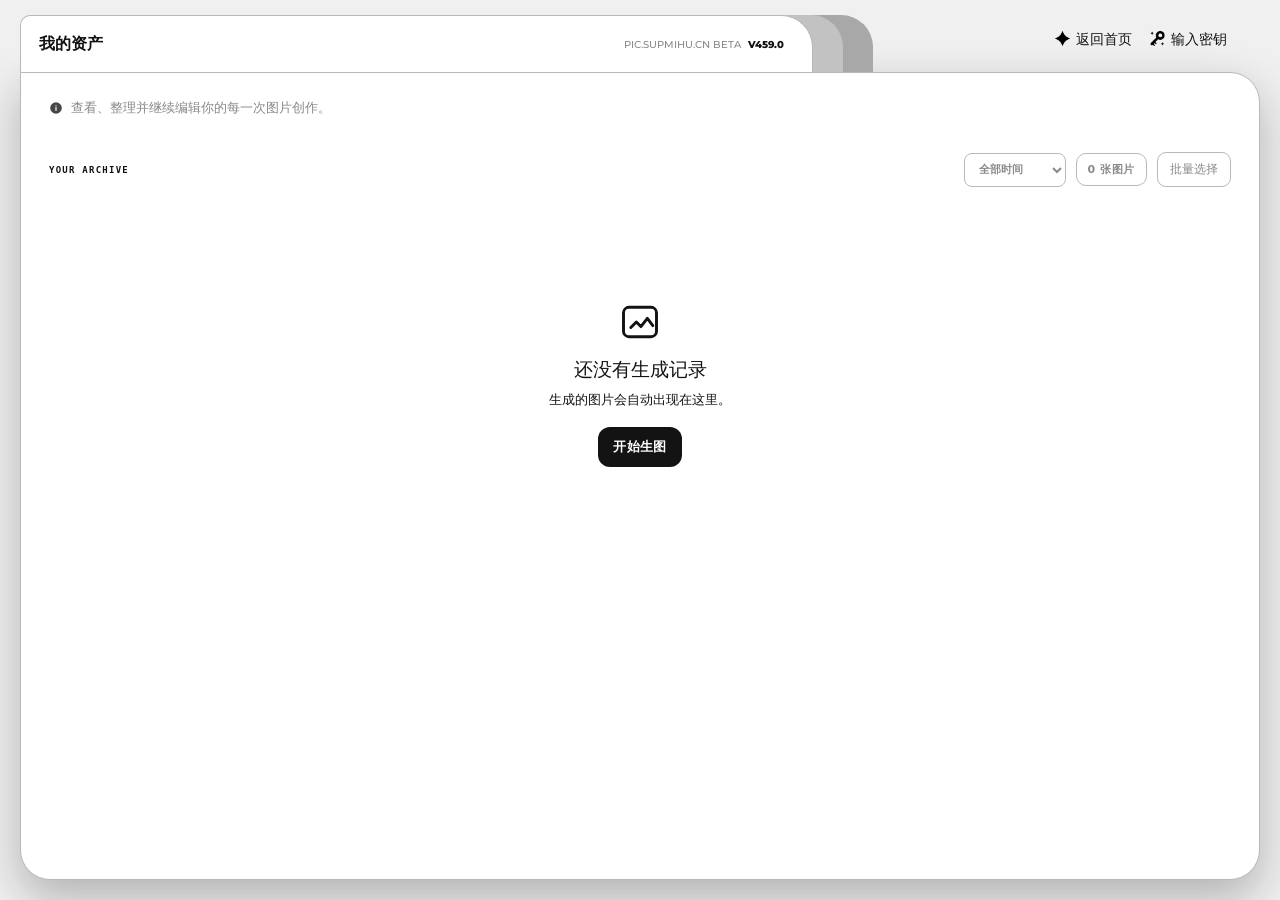
==== assets.html @ 94636f80 "Show estimated Seedream 5.5 credits in composer and editor" ====
<!doctype html>
<html lang="zh-CN">
<head>
<meta charset="utf-8">
<meta name="viewport" content="width=device-width,initial-scale=1,minimum-scale=1,maximum-scale=1,user-scalable=no">
<meta name="color-scheme" content="light">
<meta http-equiv="Cache-Control" content="no-cache, no-store, must-revalidate">
<meta http-equiv="Pragma" content="no-cache">
<meta http-equiv="Expires" content="0">
<title>历史 · MIHU DESIGN LAB</title>
<link rel="icon" type="image/x-icon" href="favicon.ico">
<link rel="stylesheet" href="css/base.css?v=20260923-428">
<link rel="stylesheet" href="css/pages.css?v=20260923-428">
<link rel="stylesheet" href="css/modern-ui.css?v=458">
<link rel="stylesheet" href="css/inner-prototype.css?v=20260914-004">
<link rel="stylesheet" href="css/typography.css?v=450">
</head>
<body class="assets-page">

<header class="inner-prototype-header"><div class="inner-prototype-tab"><b>我的资产</b><span>PIC.SUPMIHU.CN BETA <strong id="appVersion">V459.0</strong></span></div><nav><a href="index.html"><img src="icon/home-gemini-solid.png" alt="">返回首页</a><a href="settings.html"><img src="icon/key-solid.png" alt="">输入密钥</a></nav></header>

<nav class="app-rail" aria-label="主要功能" data-app-rail data-current="assets"></nav>

<main class="assets-shell">
  <header class="assets-header page-note">
    <img src="icon/info.svg" alt="" aria-hidden="true">
    <p>查看、整理并继续编辑你的每一次图片创作。</p>
  </header>
  <div class="assets-ledger">
  <div class="assets-ledger-head"><span>YOUR ARCHIVE</span><div class="assets-ledger-meta"><label class="assets-date-filter" for="assetsDateFilter"><select id="assetsDateFilter" aria-label="按月份筛选历史图片"><option value="all">全部时间</option></select></label><div class="assets-count" id="assetsCount">0 张图片</div><button type="button" class="asset-batch-toggle" id="assetBatchToggle" aria-pressed="false">批量选择</button></div></div>
  <div class="asset-batch-toolbar">
    <div id="assetBatchControls" hidden>
      <button type="button" id="assetBatchAll">全选当前筛选</button>
      <span id="assetBatchCount" aria-live="polite">已选 0 张</span>
      <button type="button" id="assetBatchDelete" disabled>删除所选</button>
    </div>
  </div>
  <section class="assets-generation" id="assetsGeneration" aria-live="polite" hidden>
    <header class="assets-generation-list-head">
      <span>TASK LIST</span>
      <h2>任务列表</h2>
    </header>
    <div class="assets-generation-task-row">
      <div class="assets-generation-visual" id="assetsGenerationVisual" hidden>
        <img id="assetsGenerationReference" alt="生成任务参考图">
      </div>
      <div class="assets-generation-content">
        <div class="assets-generation-head">
          <span class="assets-generation-model" id="assetsGenerationModel">GPT</span>
          <time id="assetsGenerationElapsed">00:00</time>
        </div>
        <p id="assetsGenerationPrompt">正在准备生成任务</p>
        <div class="assets-generation-status">
          <span id="assetsGenerationStatus">正在提交</span>
          <strong id="assetsGenerationPercent">0%</strong>
        </div>
        <div class="assets-generation-track" aria-hidden="true">
          <div id="assetsGenerationBar"></div>
        </div>
        <div class="assets-generation-error" id="assetsGenerationError" hidden></div>
      </div>
    </div>
  </section>
  <section class="asset-task-center" id="assetsTaskCenter" aria-labelledby="assetsTaskTitle" hidden>
    <div class="asset-task-center-head"><div><span>QUEUE</span><h2 id="assetsTaskTitle">等待中的任务</h2></div><b id="assetsTaskCount">0</b></div>
    <div class="asset-task-list" id="assetsTaskList" aria-live="polite"></div>
  </section>  <div class="assets-loading" id="assetsLoading">
    <span></span>
    <b>正在加载历史</b>
  </div>
  <div class="assets-empty" id="assetsEmpty" hidden>
    <svg viewBox="0 0 24 24" fill="none" stroke="currentColor" stroke-width="1.6"><rect x="3" y="4" width="18" height="16" rx="3"/><path d="m7 15 3-3 2.5 2.5L16 10l3 4"/></svg>
    <b>还没有生成记录</b>
    <span>生成的图片会自动出现在这里。</span>
    <a href="index.html">开始生图</a>
  </div>
  <div class="assets-groups" id="assetsGrid" aria-live="polite"></div>
  </div>
</main>

<div class="local-edit-layer" id="localEditLayer" hidden>
  <section class="local-edit-dialog" role="dialog" aria-modal="true" aria-labelledby="localEditTitle">
    <header class="local-edit-head">
      <div><span>IMAGE EDIT</span><h2 id="localEditTitle">图片编辑</h2></div>
      <button type="button" class="local-edit-close" id="localEditClose" aria-label="关闭图片编辑">×</button>
    </header>
    <div class="local-edit-layout">
      <div class="local-edit-workspace">
        <div class="local-edit-stage" id="localEditStage">
          <img id="localEditImage" alt="待编辑的原图">
          <button type="button" class="local-edit-version-switch is-previous" id="localEditPreviousVersion" aria-label="查看上一版本" title="上一版本" hidden><svg viewBox="0 0 24 24" aria-hidden="true"><path d="m14.5 5-7 7 7 7"/></svg></button>
          <button type="button" class="local-edit-version-switch is-next" id="localEditNextVersion" aria-label="查看下一版本" title="下一版本" hidden><svg viewBox="0 0 24 24" aria-hidden="true"><path d="m9.5 5 7 7-7 7"/></svg></button>
          <button type="button" class="local-edit-reset" id="localEditReset" aria-label="恢复默认大小和位置" title="恢复默认大小和位置">↺</button>
          <p class="local-edit-preview-meta" id="localEditPreviewMeta" aria-live="polite" hidden></p>
          <button type="button" class="local-edit-original-preview" id="localEditOriginalPreview" aria-label="查看原图" title="查看原图" hidden>查看原图</button>
          <div class="local-edit-loading" id="localEditLoading">正在载入原图</div>
        </div>
      </div>
      <div class="local-edit-panel">
        <div class="local-edit-conversation">
          <div class="local-edit-thread" id="localEditThread" role="log" aria-live="polite"></div>
          <p class="local-edit-status" id="localEditStatus" role="status"></p>
          <div class="local-edit-composer" id="localEditComposer">
            <button type="button" class="local-edit-conversation-toggle" id="localEditConversationToggle" aria-controls="localEditComposer" aria-expanded="true" aria-label="收起输入框" title="收起输入框"><svg viewBox="0 0 24 24" aria-hidden="true"><path d="m6 9 6 6 6-6"/></svg></button>
            <textarea id="localEditPrompt" maxlength="3000" rows="7"></textarea>
            <b class="local-edit-prompt-count" id="localEditPromptCount">0/3000</b>
            <div class="local-edit-prompt-meta"><div class="local-edit-control-row"><button type="button" class="local-edit-upload" id="localEditUpload" aria-label="添加参考图片" title="添加参考图片">+</button><input id="localEditFileInput" type="file" accept="image/png,image/jpeg,image/webp" hidden><div class="local-edit-reference-preview" id="localEditReferencePreview" hidden><img id="localEditReferencePreviewImage" alt="已添加的参考图片"><button type="button" id="localEditReferenceClear" aria-label="移除参考图片" title="移除参考图片">×</button></div><div class="local-edit-settings" aria-label="图片编辑参数"><div class="creation-select creation-dropdown local-edit-model-picker" id="localEditModelPicker"><select id="localEditModel" aria-label="编辑模型" tabindex="-1"></select><button type="button" class="creation-select-trigger local-edit-model-trigger" id="localEditModelTrigger" aria-label="选择编辑模型" aria-haspopup="listbox" aria-expanded="false"></button><div class="creation-select-menu local-edit-model-menu" id="localEditModelMenu" role="listbox" aria-label="选择编辑模型"></div></div><div class="creation-select creation-dropdown local-edit-ratio-picker" id="localEditRatioPicker"><select id="localEditRatio" aria-label="图片比例" tabindex="-1"></select><button type="button" class="creation-select-trigger local-edit-ratio-trigger" id="localEditRatioTrigger" aria-label="选择图片比例" aria-haspopup="listbox" aria-expanded="false"></button><div class="creation-select-menu local-edit-ratio-menu" id="localEditRatioMenu" role="listbox" aria-label="选择图片比例"></div></div><div class="creation-select creation-dropdown local-edit-resolution-picker" id="localEditResolutionPicker"><select id="localEditResolution" aria-label="图片分辨率" tabindex="-1"></select><button type="button" class="creation-select-trigger local-edit-resolution-trigger" id="localEditResolutionTrigger" aria-label="选择图片分辨率" aria-haspopup="listbox" aria-expanded="false"></button><div class="creation-select-menu local-edit-resolution-menu" id="localEditResolutionMenu" role="listbox" aria-label="选择图片分辨率"></div></div></div></div><div class="local-edit-submit-row"><button type="button" class="primary" id="localEditSubmit">生成</button></div></div>
          </div>
          <p class="local-edit-error" id="localEditError" hidden></p>
        </div>
      </div>
    </div>
  </section>
</div>

<div class="toast" id="toast"></div>
<script src="shared.js?v=459"></script>
<script src="generation-queue.js?v=450"></script>
<script src="asset-card.js?v=450"></script>
<script src="assets-page.js?v=459"></script>
<script src="site-scrollbars.js?v=20260911-104034"></script>
</body>
</html>
---- css/base.css ----
/* ===== 基础 ===== */
*{box-sizing:border-box;margin:0;padding:0}
:root{
  --bg:#ffffff;
  --panel:#fff;
  --panel-strong:#fff;
  --panel-low:#f2f2f2;
  --border:#b8b8b8;
  --border-soft:#b8b8b8;
  --highlight:#ffffff;
  --text:#171717;
  --text-mid:#626262;
  --text-dim:#9a9a9a;
  --accent:#171717;
  --radius-lg:12px;
  --radius-md:9px;
  --radius-sm:7px;
  --shadow:none;
  --shadow-soft:none;
}
html,body{height:100%}
body{
  font-family:-apple-system,BlinkMacSystemFont,"SF Pro Text","PingFang SC","Microsoft YaHei",system-ui,sans-serif;
  background:var(--bg);
  color:var(--text);
  overflow:hidden;
  -webkit-font-smoothing:antialiased;
}
button{font:inherit;color:inherit;background:none;border:none;cursor:pointer;padding:0;margin:0;appearance:none;-webkit-appearance:none;line-height:1}
input,textarea,select{font:inherit;color:inherit}
img{display:block;max-width:100%}
svg{width:1.15em;height:1.15em;stroke:currentColor;fill:none;stroke-linecap:round;stroke-linejoin:round}
a{color:inherit;text-decoration:none}

/* ===== 整体框架 ===== */
.app{display:flex;height:100vh;gap:24px;padding:24px}

/* ===== 画布主区域 ===== */
.main{
  flex:1;min-width:0;min-height:0;
  display:flex;flex-direction:column;
  padding:0;gap:20px;
  overflow:hidden;
}

/* ===== 输入卡片 ===== */
.composer{
  background:var(--panel-strong);
  border:1px solid #b8b8b8;
  border-radius:var(--radius-lg);
  box-shadow:inset 0 1px 0 #fff;
  padding:18px 20px 10px;
  display:flex;flex-direction:column;gap:10px;
  position:relative;
}
.composer::before{
  content:"";position:absolute;top:0;left:20px;right:20px;height:1px;
  background:rgba(255,255,255,.92);
  pointer-events:none;
}
.ref-row{display:none;flex-wrap:wrap;gap:8px;padding-bottom:4px}
.ref-row.has-refs{display:flex}
.ref-thumb{
  position:relative;width:52px;height:52px;
  border-radius:10px;overflow:hidden;
  border:1px solid #b8b8b8;
}
.ref-thumb img{width:100%;height:100%;object-fit:cover}
.ref-thumb .ref-remove{
  position:absolute;top:2px;right:2px;
  width:18px;height:18px;border-radius:6px;
  background:rgba(20,25,25,.7);color:#fff!important;
  display:flex;align-items:center;justify-content:center;
  font-size:14px;line-height:1;
}
.ref-add{
  width:52px;height:52px;border-radius:10px;
  display:flex;align-items:center;justify-content:center;
  color:var(--text-dim);transition:.15s;
}
.ref-add:hover{color:var(--text-mid)}
.composer-input{
  width:100%;min-height:64px;max-height:200px;
  border:none;outline:none;background:transparent;
  resize:none;font-size:14.5px;line-height:1.6;
  color:var(--text);
}
.composer-input::placeholder{color:var(--text-dim)}
.composer-bar{
  display:flex;align-items:center;gap:6px;
  padding:10px 0 4px;border-top:1px solid #b8b8b8;
  position:relative;top:0;
}
.bar-btn{
  height:34px;padding:0 11px;border-radius:9px;
  display:flex;align-items:center;gap:5px;
  font-size:12.5px;font-weight:550;color:var(--text-mid);
  transition:.15s;white-space:nowrap;
}
.bar-btn:hover{background:linear-gradient(180deg,#fff,#e8ecef);box-shadow:inset 0 0 0 1px var(--border-soft),0 2px 5px rgba(62,72,78,.07);color:var(--text)}
.bar-btn.active{background:linear-gradient(180deg,#e9edef,#dfe4e7);box-shadow:inset 0 1px 2px rgba(72,82,88,.10),inset 0 0 0 1px #d0d6da;color:var(--text)}
.bar-btn svg{width:14px;height:14px}
.ref-upload-btn{
  width:36px;padding:0;
  justify-content:center;
  color:#41494d;
  background:linear-gradient(180deg,#fff,#e8ecef);
  box-shadow:inset 0 0 0 1px #cfd6da,inset 0 1px 0 #fff;
}
.ref-upload-btn svg{width:19px;height:19px;stroke-width:1.9}
.ref-upload-btn .ref-plus{stroke-width:2.4}
.ref-upload-btn:hover{color:#1f2528;background:linear-gradient(180deg,#fff,#dfe5e8);box-shadow:inset 0 0 0 1px #b8c2c7,0 3px 8px rgba(62,72,78,.10)}
.clear-prompt-btn{width:34px;padding:0;justify-content:center;color:var(--text-dim)}
.clear-prompt-btn svg{width:16px;height:16px}
.clear-prompt-btn:hover{color:#a34848;background:rgba(185,79,79,.09);box-shadow:inset 0 0 0 1px rgba(185,79,79,.16)}
.bar-btn .btn-value{font-weight:650;color:var(--text)}
.bar-spacer{flex:1}
/* ===== 生成按钮 ===== */
.send-btn{
  width:34px;height:34px;min-width:34px;padding:0;border-radius:50%;
  background:var(--accent);color:#fff;border:1px solid #b8b8b8;box-shadow:none;
  font-size:11px;font-weight:600;letter-spacing:0;
  display:flex;align-items:center;justify-content:center;
  transition:.15s;flex:0 0 34px;gap:0;
}
.send-btn svg{width:15px;height:15px}
.send-btn:hover{background:#333;border-color:#b8b8b8;box-shadow:none;transform:none}
.send-btn.cancel{background:linear-gradient(180deg,#b95d5d,#8f3f3f);border:0;letter-spacing:.2px}
.send-btn.cancel:hover{background:linear-gradient(180deg,#c86b6b,#823737)}
.send-btn:disabled{opacity:.4;cursor:not-allowed;transform:none}
.char-counter{
  font-size:11px;color:var(--text-dim);
  margin-right:6px;
}

/* ===== 底部布局 ===== */
.bottom-area{
  display:flex;gap:20px;align-items:stretch;flex-shrink:0;
}
.bottom-area > .composer{
  flex:1;min-width:0;
}
/* 错误提示 */
.error-msg{
  display:none;
  padding:9px 12px;border-radius:10px;
  background:rgba(220,80,80,.1);
  color:#c14a4a;font-size:12.5px;
  margin-bottom:8px;
}
.error-msg.show{display:block}

/* Toast */
.toast{
  position:fixed;bottom:24px;left:50%;transform:translateX(-50%) translateY(20px);
  background:rgba(30,35,35,.92);color:#fff;
  padding:11px 20px;border-radius:12px;
  font-size:13px;
  opacity:0;pointer-events:none;
  transition:.25s;
  z-index:200;
}
.toast.show{opacity:1;transform:translateX(-50%) translateY(0)}

/* ===== 移动端 ===== */
@media(max-width:820px){
  .main{padding:12px;gap:12px}
  .composer{padding:12px}
  .bar-btn{padding:0 8px;font-size:12px}
  .bottom-area{flex-direction:column;gap:12px}
}
---- css/pages.css ----
:root{
  --studio-ink:#171717;
  --studio-carbon:#2b2b2b;
  --studio-paper:#ffffff;
  --studio-surface:#ffffff;
  --studio-soft:#f1f1f1;
  --studio-border:#b8b8b8;
  --studio-silver:#dedede;
  --studio-steel:#747474;
  --studio-amber:#171717;
  --studio-line:rgba(23,23,23,.1);
  --studio-mono:"Cascadia Mono","SFMono-Regular",Consolas,monospace;
  --studio-display:"Bahnschrift SemiCondensed","Arial Narrow","PingFang SC","Microsoft YaHei",sans-serif;
}

/* ===== Instrument rail ===== */
.app-rail{
  position:fixed;left:0;top:0;bottom:0;z-index:80;width:74px;padding:18px 10px;
  display:flex;flex-direction:column;align-items:center;background:#efefef;
  border-right:1px solid #b8b8b8;box-shadow:none;
}
.rail-brand{
  width:42px;height:42px;display:grid;place-items:center;border:1px solid #b8b8b8;
  border-radius:50%;background:#fff;
}
.rail-brand img{width:25px;height:25px;object-fit:contain;filter:grayscale(1) contrast(1.2)}
.rail-nav{margin:auto 0;display:flex;flex-direction:column;gap:6px}
.rail-item{
  position:relative;width:54px;min-height:56px;padding:7px 2px;display:flex;flex-direction:column;
  align-items:center;justify-content:center;gap:5px;border-radius:10px;background:transparent;
  color:#3d3d3d;font-family:inherit;font-size:14px;font-weight:550;letter-spacing:0;line-height:1;
  transition:color .16s,background-color .16s;
}
.rail-item svg{width:19px;height:19px}
.rail-item:hover{background:rgba(255,255,255,.68);color:var(--studio-amber)}
.rail-item.active{background:#fff;color:var(--studio-amber);box-shadow:0 1px 3px rgba(25,25,25,.04)}
.rail-item.active::before{
  display:none;
}
.rail-item:focus-visible,.rail-brand:focus-visible{outline:2px solid #b8b8b8;outline-offset:2px}

/* ===== Shared surfaces ===== */
.home-page,.assets-page{background:var(--studio-paper);color:var(--studio-ink)}
.assets-page{height:auto;min-height:100%;overflow-x:hidden;overflow-y:auto}
.home-page .primary,.assets-page .primary{background:var(--studio-amber);color:#fff;border-radius:11px}
.home-page .secondary,.assets-page .secondary{border-radius:11px}

/* ===== Generation: prompt as an instrument ===== */
.home-page .app{min-height:100vh;padding-left:74px;position:relative;background:transparent}
.home-page .main{
  width:100%;min-height:100vh;padding:44px clamp(24px,6vw,100px) 112px;display:flex;flex-direction:column;align-items:center;
  justify-content:center;gap:18px;overflow:visible;background:transparent;
}
.home-intro{
  width:min(760px,100%);margin-bottom:3px;position:relative;z-index:1;pointer-events:none;
}
.home-intro h1{
  margin:0;color:var(--studio-ink);font-family:var(--studio-display);font-size:clamp(30px,8vw,100px);
  font-weight:570;line-height:.9;letter-spacing:-4px;text-transform:uppercase;white-space:nowrap;
}
.home-page .main > .bottom-area{width:min(760px,100%);display:flex;flex:0 0 auto;position:relative;z-index:5}
.home-page .composer{
  width:100%;padding:18px 20px 12px;border:1px solid #b8b8b8;border-radius:12px;
  background:#fff;box-shadow:0 16px 46px rgba(25,25,25,.09),inset 0 1px #fff;
  backdrop-filter:none;
}
.home-page .composer::after{
  content:"READY";position:absolute;right:20px;top:-20px;color:#707874;
  font-family:var(--studio-mono);font-size:10px;letter-spacing:.9px;
}
.home-page .composer::before{left:0;right:auto;top:0;width:72px;height:2px;background:var(--studio-amber)}
.home-page .composer-input{
  min-height:88px;font-size:15px;line-height:1.65;color:#222523;
}
.home-page .composer-input::placeholder{color:#969b97}
.home-page .composer-bar{border-top:1px solid #b8b8b8;padding-top:9px}
.home-page .bar-btn{border-radius:10px}
.home-page .bar-btn:hover{background:#eeeeee;box-shadow:inset 0 0 0 1px #d5d5d5;color:var(--studio-amber)}
.home-page .bar-btn.active{background:#e9e9e9;box-shadow:inset 0 0 0 1px #cfcfcf;color:var(--studio-amber)}
.home-page .send-btn{border-radius:10px;background:var(--studio-amber);border-color:#b8b8b8}
.home-page .ref-thumb,.home-page .ref-add{border-radius:13px}

/* ===== Assets: a photographer's contact sheet ===== */
.assets-shell{
  width:auto;min-height:calc(100vh - 36px);margin:18px 18px 18px 92px;
  border:1px solid #b8b8b8;border-radius:10px;background:#fff;
  box-shadow:inset 0 0 70px rgba(25,25,25,.018);
}
.assets-shell{padding:30px 32px 52px}
.assets-header{
  max-width:1540px;margin:0 auto 30px;padding:0 0 18px;display:flex;align-items:flex-end;gap:24px;
  border-bottom:1px solid #b8b8b8;
}
.assets-kicker{display:block;margin-bottom:9px;color:#68716d;font-family:var(--studio-mono);font-size:11px;letter-spacing:1.7px}
.assets-header h1{
  margin:0;font-family:var(--studio-display);font-size:clamp(48px,7vw,88px);font-weight:560;line-height:.78;letter-spacing:-3px;
}
.assets-header p{margin:17px 0 0;color:#68706c;font-size:14px}
.assets-count{
  margin-left:auto;padding:0 0 2px;background:none;color:#4e5652;font-family:var(--studio-mono);
  font-size:12px;font-weight:600;letter-spacing:.6px;white-space:nowrap;
}
.assets-loading,.assets-empty{
  max-width:1540px;margin:100px auto;display:flex;flex-direction:column;align-items:center;justify-content:center;
  color:#6e7772;text-align:center;
}
.assets-loading span{
  width:22px;height:22px;margin-bottom:12px;border:1px solid #b8b8b8;
  border-top-color:#b8b8b8;border-radius:50%;animation:assetSpin .8s linear infinite;
}
@keyframes assetSpin{to{transform:rotate(360deg)}}
.assets-loading b{font-family:var(--studio-mono);font-size:11px;letter-spacing:.6px}
.assets-empty[hidden],.assets-loading[hidden]{display:none}
.assets-empty svg{width:44px;height:44px;margin-bottom:13px;color:#7b847f}
.assets-empty b{font-family:var(--studio-display);font-size:20px;font-weight:560}
.assets-empty span{margin-top:8px;font-size:13px}
.assets-empty a{
  margin-top:18px;padding:9px 13px;border-radius:10px;background:var(--studio-amber);color:#fff;
  font-family:var(--studio-mono);font-size:11px;letter-spacing:.4px;
}
.assets-generation{
  max-width:1540px;margin:0 auto 22px;padding:18px 20px;display:grid;
  grid-template-columns:64px minmax(0,1fr);gap:16px;align-items:center;
  border:1px solid #b8b8b8;border-radius:10px;background:#fff;
  box-shadow:0 10px 28px rgba(25,25,25,.06);
}
.assets-generation[hidden]{display:none}
.assets-generation-visual{
  width:64px;height:64px;border-radius:8px;display:grid;place-items:center;background:#efefef;color:var(--studio-amber);
}
.assets-generation-content{min-width:0}
.assets-generation-head{display:flex;align-items:center;gap:10px}
.assets-generation-model{
  padding:5px 8px;border-radius:8px;background:#efefef;color:var(--studio-amber);
  font-family:var(--studio-mono);font-size:10px;font-weight:700;
}
.assets-generation-head time{margin-left:auto;color:#888;font-family:var(--studio-mono);font-size:11px}
.assets-generation-content > p{
  margin:8px 0 11px;color:#444;font-size:13px;line-height:1.45;white-space:nowrap;overflow:hidden;text-overflow:ellipsis;
}
.assets-generation-status{display:flex;align-items:center;color:#696969;font-size:11px}
.assets-generation-status strong{margin-left:auto;color:#555;font-family:var(--studio-mono);font-size:11px}
.assets-generation-track{height:5px;margin-top:7px;border-radius:999px;background:#ececec;overflow:hidden}
.assets-generation-track > div{
  height:100%;width:0;border-radius:inherit;background:var(--studio-amber);transition:width .35s ease;
}
.assets-generation.is-indeterminate .assets-generation-track > div{animation:assetGenerationSweep 1.5s ease-in-out infinite}
.assets-generation-error{margin-top:10px;color:#a04444;font-size:12px}
.assets-generation-error a{color:var(--studio-amber);font-weight:650}
@keyframes assetGenerationSweep{0%{transform:translateX(-120%)}50%{transform:translateX(160%)}100%{transform:translateX(360%)}}
.assets-groups{max-width:1540px;margin:0 auto}
.asset-date-group+ .asset-date-group{margin-top:30px}
.asset-date-heading{
  margin-bottom:12px;padding-bottom:10px;display:flex;align-items:baseline;gap:12px;
  border-bottom:1px solid #b8b8b8;
}
.asset-date-heading h2{
  margin:0;color:#262626;font-family:var(--studio-display);font-size:19px;font-weight:620;
}
.asset-date-heading span{
  color:#929292;font-family:var(--studio-mono);font-size:10px;
}
.asset-date-grid{
  display:grid;
  grid-template-columns:repeat(auto-fill,minmax(170px,1fr));gap:12px;
}
.asset-card{
  position:relative;width:100%;margin:0;display:block;overflow:hidden;
  border:1px solid #b8b8b8;border-radius:12px;background:var(--studio-surface);
  box-shadow:0 8px 22px rgba(31,35,33,.08);transition:transform .16s,box-shadow .16s;
}
.asset-card:hover{transform:translateY(-2px);box-shadow:0 14px 30px rgba(31,35,33,.13)}
.asset-media{width:100%;aspect-ratio:1;display:block;background:#e5e5e5;overflow:hidden;cursor:zoom-in}
.asset-media img{width:100%;height:100%;object-fit:cover;display:block;filter:saturate(.94);transition:filter .2s,transform .24s}
.asset-card:hover .asset-media img{filter:saturate(1.04);transform:scale(1.008)}
.asset-meta{
  position:absolute;left:7px;right:7px;top:7px;z-index:2;display:flex;align-items:center;gap:6px;
  pointer-events:none;
}
.asset-model{
  max-width:48%;padding:5px 7px;border:1px solid #b8b8b8;border-radius:8px;
  background:rgba(23,25,24,.76);color:#fff;font-family:var(--studio-mono);font-size:10px;line-height:1;
  letter-spacing:.1px;overflow:hidden;text-overflow:ellipsis;white-space:nowrap;backdrop-filter:blur(8px);
}
.asset-actions{
  position:absolute;left:0;right:0;bottom:0;z-index:3;padding:34px 8px 8px;display:flex;justify-content:center;gap:6px;
  opacity:0;transform:translateY(6px);pointer-events:none;
  background:linear-gradient(transparent,rgba(24,27,25,.56));transition:opacity .16s,transform .16s;
}
.asset-card:hover .asset-actions,.asset-card:focus-within .asset-actions{opacity:1;transform:none;pointer-events:auto}
.asset-actions button,.asset-actions a{
  height:34px;border:1px solid #b8b8b8;border-radius:10px;display:flex;align-items:center;justify-content:center;
  background:rgba(247,246,241,.93);color:#343a37;box-shadow:0 5px 16px rgba(20,23,21,.18);backdrop-filter:blur(8px);text-decoration:none;
}
.asset-actions .asset-delete{width:34px}
.asset-actions button:hover,.asset-actions a:hover{border-color:#b8b8b8;background:#fff;color:#202321}
.asset-actions button:disabled{opacity:.45}
.asset-actions svg{width:14px;height:14px}

@media(max-width:900px){
  .home-page .main{padding:30px 26px}
  .asset-date-grid{grid-template-columns:repeat(auto-fill,minmax(150px,1fr))}
}
@media(max-width:700px){
  .app-rail{width:60px;padding:12px 4px}.rail-item{width:48px}
  .home-page .app{padding-left:60px}
  .home-page .main{padding:22px 12px}
  .home-intro h1{letter-spacing:-2.5px}
  .assets-shell{min-height:calc(100vh - 16px);margin:8px 8px 8px 68px;border-radius:10px}
  .assets-shell{padding:22px 14px 36px}
  .assets-header{margin-bottom:18px}.assets-header h1{font-size:52px}.assets-header p{display:none}
  .asset-date-grid{grid-template-columns:repeat(2,minmax(0,1fr));gap:9px}
  .asset-date-group+ .asset-date-group{margin-top:24px}
  .asset-date-heading h2{font-size:16px}
  .assets-generation{grid-template-columns:48px minmax(0,1fr);padding:14px;gap:12px}
  .assets-generation-visual{width:48px;height:48px;border-radius:13px}
}
@media(hover:none){
  .asset-actions{opacity:1;transform:none;pointer-events:auto}
}
@media(max-height:620px){
  .rail-item{min-height:48px}.rail-nav{gap:2px}
  .home-intro h1{letter-spacing:-2.5px}
}
@media(prefers-reduced-motion:reduce){
  .asset-card,.asset-media img{transition:none}
}
---- css/modern-ui.css ----
/* Modern light studio — shared visual system */
@font-face{
  font-family:"Montserrat";
  font-style:normal;
  font-weight:100 900;
  font-display:swap;
  src:url("../fonts/montserrat-latin-variable.woff2") format("woff2");
  unicode-range:U+0000-00FF,U+0131,U+0152-0153,U+02BB-02BC,U+02C6,U+02DA,U+02DC,U+0304,U+0308,U+0329,U+2000-206F,U+20AC,U+2122,U+2191,U+2193,U+2212,U+2215,U+FEFF,U+FFFD;
}

:root{
  --ui-canvas:#f8f9fa;
  --ui-surface:#ffffff;
  --ui-soft:#f5f6f7;
  --ui-soft-strong:#eceeef;
  --ui-ink:#111315;
  --ui-muted:#6f7479;
  --ui-faint:#9ca1a6;
  --ui-line:#b8b8b8;
  --ui-line-strong:#b8b8b8;
  --ui-radius-xl:14px;
  --ui-radius-lg:12px;
  --ui-radius-md:9px;
  --ui-shadow:0 18px 55px rgba(18,22,25,.08);
  --ui-shadow-soft:0 8px 28px rgba(18,22,25,.06);
  --studio-ink:var(--ui-ink);
  --studio-paper:var(--ui-canvas);
  --studio-surface:var(--ui-surface);
  --studio-soft:var(--ui-soft);
  --studio-border:#b8b8b8;
  --studio-amber:var(--ui-ink);
  --accent:var(--ui-ink);
  --bg:var(--ui-canvas);
  --panel:var(--ui-surface);
  --panel-low:var(--ui-soft);
  --border:#b8b8b8;
  --border-soft:#b8b8b8;
  --text:var(--ui-ink);
  --text-mid:var(--ui-muted);
  --text-dim:var(--ui-faint);
}

html{background:var(--ui-canvas)}
body{
  background:var(--ui-canvas);
  color:var(--ui-ink);
  font-family:Inter,-apple-system,BlinkMacSystemFont,"SF Pro Text","PingFang SC","Microsoft YaHei",system-ui,sans-serif;
  font-size:15px;
}
button,a,input,textarea{outline:none}
button:focus-visible,a:focus-visible,input:focus-visible,textarea:focus-visible,summary:focus-visible{
  outline:2px solid #b8b8b8;
  outline-offset:3px;
}


/* Page navigation feedback */
.page-transition-loader{
  position:fixed;
  inset:0;
  z-index:10000;
  display:grid;
  place-items:center;
  background:rgba(255,255,255,.68);
  -webkit-backdrop-filter:blur(2px);
  backdrop-filter:blur(2px);
  opacity:0;
  visibility:hidden;
  pointer-events:none;
  transition:opacity .16s ease,visibility .16s ease;
}
.page-is-transitioning .page-transition-loader{
  opacity:1;
  visibility:visible;
  pointer-events:auto;
}
.page-transition-loader-icon{
  width:34px;
  height:34px;
  display:grid;
  place-items:center;
  color:#8b9296!important;
}
.page-transition-loader-icon svg{
  width:28px;
  height:28px;
  fill:currentColor;
  stroke:none;
}


/* Navigation */
.app-rail{
  position:fixed;
  inset:20px auto 20px 20px;
  z-index:80;
  width:78px;
  padding:16px 9px;
  display:flex;
  flex-direction:column;
  align-items:center;
  background:#fff;
  border:1px solid #b8b8b8;
  border-radius:var(--ui-radius-xl);
  box-shadow:0 18px 48px rgba(17,19,21,.08);
}
.rail-brand{
  width:44px;
  height:44px;
  display:grid;
  place-items:center;
  border:1px solid #b8b8b8;
  border-radius:50%;
  background:#fff;
  box-shadow:0 5px 16px rgba(18,22,25,.05);
}
.rail-brand img{
  width:25px;
  height:25px;
  object-fit:contain;
  filter:grayscale(1) contrast(1.12);
}
.rail-nav{
  width:100%;
  margin:auto 0;
  display:flex;
  flex-direction:column;
  gap:8px;
}
.rail-item{
  width:58px;
  min-height:60px;
  padding:9px 4px;
  display:flex;
  flex-direction:column;
  align-items:center;
  justify-content:center;
  gap:7px;
  border-radius:9px;
  color:#63686c;
  font-size:14px;
  font-weight:600;
  line-height:1;
  letter-spacing:0;
  transition:background-color .18s,color .18s,transform .18s;
}
.rail-item svg,.rail-icon{width:21px;height:21px;flex:0 0 21px}
.rail-icon{display:block;object-fit:contain;filter:none;opacity:.72;transition:filter .18s,opacity .18s}
.rail-item:hover{background:#fff;color:var(--ui-ink);transform:translateY(-1px)}
.rail-item:hover .rail-icon{filter:none;opacity:1}
.rail-item.active{
  background:transparent;
  color:var(--ui-ink);
  box-shadow:none;
}
.rail-item.active .rail-icon{filter:none;opacity:1}
.rail-item.active::before{display:none}
.rail-item[href="settings.html"]{
  position:absolute;
  left:50%;
  bottom:16px;
  width:44px;
  height:44px;
  min-height:44px;
  padding:0;
  border:1px solid #b8b8b8;
  border-radius:50%;
  background:#fff;
  color:var(--ui-ink);
  box-shadow:0 5px 16px rgba(18,22,25,.05);
  transform:translateX(-50%);
}
.rail-item[href="settings.html"] span{display:none}
.rail-item[href="settings.html"] .rail-icon{filter:none;opacity:1}
.rail-item[href="settings.html"]:hover{
  background:#fff;
  transform:translateX(-50%) translateY(-1px);
}
.rail-item[href="settings.html"].active{
  background:#fff;
  color:var(--ui-ink);
  box-shadow:0 5px 16px rgba(18,22,25,.05);
}
.rail-item[href="settings.html"].active .rail-icon{filter:none;opacity:1}


/* Shared overlays and controls */
.primary,.home-page .primary,.assets-page .primary{
  border-radius:12px;
  background:var(--ui-ink);
  color:#fff;
}
.secondary,.home-page .secondary,.assets-page .secondary{
  border-radius:12px;
}
.toast{
  bottom:30px;
  padding:12px 18px;
  border:1px solid #b8b8b8;
  border-radius:12px;
  background:rgba(17,19,21,.92);
  box-shadow:0 12px 36px rgba(17,19,21,.18);
  backdrop-filter:blur(12px);
}


/* Creation page */
.home-page{position:relative;isolation:isolate;background:var(--ui-canvas);overflow:hidden}
.home-page .app{
  position:relative;
  z-index:1;
  height:100dvh;
  min-height:100dvh;
  padding-left:118px;
  background:transparent;
}
.home-page .main{
  position:relative;
  width:100%;
  height:100%;
  padding:clamp(30px,5vw,72px);
  display:flex;
  flex-direction:column;
  align-items:center;
  justify-content:center;
  gap:28px;
  overflow:hidden;
  background:transparent;
}
.home-intro{
  position:relative;
  z-index:2;
  width:min(920px,100%);
  margin:0;
  padding:0 clamp(20px,4vw,56px);
  display:flex;
  align-items:center;
  gap:18px;
  text-align:left;
  pointer-events:none;
}
.home-mascot{
  width:clamp(150px,16vw,220px);
  height:auto;
  margin:0 0 0 auto;
  object-fit:contain;
  transform:translateX(22px) translateY(clamp(74px,6vw,92px));
  user-select:none;
}
.home-mascot-action{margin:0 0 0 auto;padding:0;border:0;background:transparent;cursor:pointer;pointer-events:auto}.home-mascot-action .home-mascot{margin:0}.home-mascot-action:hover .home-mascot{filter:contrast(1.03)}.home-mascot-action:focus-visible{outline:2px solid #b8b8b8;outline-offset:5px;border-radius:8px}
.home-title-block{
  min-width:0;
  transform:translateY(clamp(68px,5.5vw,82px));
}
.home-intro h1{
  width:auto;
  margin:0;
  display:flex;
  align-items:center;
  gap:10px;
  color:#141313;
  font-family:"Montserrat",Inter,-apple-system,BlinkMacSystemFont,"PingFang SC","Microsoft YaHei",sans-serif;
  font-size:clamp(22px,2.6vw,34px);
  font-weight:740;
  line-height:1;
  letter-spacing:.1em;
  text-align:left;
  text-transform:none;
  transform:none;
  white-space:nowrap;
}
.home-brand-logo{display:block;width:38px;height:38px;flex:0 0 38px;object-fit:contain}
.home-intro h1 > span{
  width:auto;
  max-width:100%;
  min-height:.96em;
  display:inline-block;
  overflow:visible;
  color:inherit;
  opacity:1;
  border-right:0;
  white-space:nowrap;
  filter:none;
  transform:none;
  animation:none;
}
.home-intro h1 strong{font-weight:900}
.home-intro h1 #appVersion{margin-left:.62em;vertical-align:middle;color:#a4a9ad;font-family:"SFMono-Regular",Consolas,monospace;font-size:10px;font-weight:700;letter-spacing:.08em}
.home-artist-quote{
  min-height:20px;
  max-width:520px;
  margin:12px 0 0;
  color:#7c8185;
  font-size:12px;
  font-weight:450;
  line-height:1.6;
  letter-spacing:.025em;
  opacity:0;
  transition:opacity .3s ease;
}
.home-artist-quote.is-ready{opacity:1}
.home-artist-quote cite{
  margin-left:7px;
  color:#a0a4a7;
  font-style:normal;
  white-space:nowrap;
}
.home-typing-caret{display:none}
.home-page .main > .bottom-area{
  position:relative;
  z-index:5;
  width:min(900px,100%);
  display:flex;
  flex-direction:column;
  gap:12px;
  flex:0 0 auto;
}
.home-intro,
.home-page .main > .bottom-area{transform:translateY(-42px)}
.home-page .composer{
  width:100%;
  padding:22px 24px 16px;
  gap:12px;
  border:1px solid #b8b8b8;
  border-radius:var(--ui-radius-xl);
  background:#fff;
  box-shadow:none;
}
.home-page .composer::before,.home-page .composer::after{display:none}
.home-page .composer-input{
  min-height:118px;
  max-height:min(42dvh,420px);
  padding:6px 1px;
  color:var(--ui-ink);
  font-size:17px;
  line-height:1.7;
}
.home-page .composer-input:focus,
.home-page .composer-input:focus-visible{
  outline:none;
  box-shadow:none;
}
.home-page .composer-input::placeholder{color:#a6aaae;font-size:15px;line-height:1.6}
.home-page .composer.is-dragover{outline:2px dashed #b8b8b8;outline-offset:4px}
.prompt-input-shell{width:100%}
.prompt-input-meta{
  min-height:32px;
  margin-top:8px;
  display:flex;
  align-items:center;
  justify-content:space-between;
  gap:12px;
}
.prompt-input-actions{display:flex;align-items:center;justify-content:flex-end;gap:8px}
.prompt-enhance-switch{
  height:32px;
  padding:0 8px 0 10px;
  display:flex;
  align-items:center;
  gap:8px;
  border:1px solid #b8b8b8;
  border-radius:10px;
  background:var(--ui-soft);
  color:var(--ui-muted);
  font-size:11px;
  font-weight:650;
  line-height:1;
  cursor:pointer;
  user-select:none;
  transition:border-color .16s,background-color .16s,color .16s,opacity .16s;
}
.prompt-enhance-switch:hover{border-color:#b8b8b8;background:#fff;color:var(--ui-ink)}
.prompt-enhance-switch input{
  position:absolute;
  width:1px;
  height:1px;
  opacity:0;
  pointer-events:none;
}
.prompt-enhance-switch input:focus,
.prompt-enhance-switch input:focus-visible{outline:none}
.prompt-enhance-switch i{
  position:relative;
  width:30px;
  height:18px;
  flex:0 0 30px;
  border-radius:999px;
  background:#d4d7d9;
  transition:background-color .18s;
}
.prompt-enhance-switch i::after{
  content:"";
  position:absolute;
  left:2px;
  top:2px;
  width:14px;
  height:14px;
  border-radius:50%;
  background:#fff;
  box-shadow:0 1px 4px rgba(17,19,21,.18);
  transition:transform .18s;
}
.prompt-enhance-switch input:checked + i{background:var(--ui-ink)}
.prompt-enhance-switch input:checked + i::after{transform:translateX(12px)}
.prompt-enhance-switch:has(input:focus-visible){
  border-color:#b8b8b8;
  box-shadow:0 0 0 3px rgba(17,19,21,.08);
}
.prompt-enhance-switch.is-loading{opacity:.55;cursor:wait}
.prompt-transparent-switch{height:32px;padding:0 8px 0 10px;display:flex;align-items:center;gap:8px;border:1px solid #b8b8b8;border-radius:10px;background:var(--ui-soft);color:var(--ui-muted);font-size:11px;font-weight:650;line-height:1;cursor:pointer;user-select:none;transition:border-color .16s,background-color .16s,color .16s}.prompt-transparent-switch:hover{border-color:#b8b8b8;background:#fff;color:var(--ui-ink)}.prompt-transparent-switch input{position:absolute;width:1px;height:1px;opacity:0;pointer-events:none}.prompt-transparent-switch i{position:relative;width:30px;height:18px;flex:0 0 30px;border-radius:999px;background:#d4d7d9;transition:background-color .18s}.prompt-transparent-switch i::after{content:"";position:absolute;left:2px;top:2px;width:14px;height:14px;border-radius:50%;background:#fff;box-shadow:0 1px 4px rgba(17,19,21,.18);transition:transform .18s}.prompt-transparent-switch input:checked + i{background:var(--ui-ink)}.prompt-transparent-switch input:checked + i::after{transform:translateX(12px)}.prompt-transparent-switch:has(input:focus-visible){border-color:#b8b8b8;box-shadow:0 0 0 3px rgba(17,19,21,.08)}.prompt-transparent-switch[hidden]{display:none}
.prompt-char-counter{
  height:32px;
  margin:0;
  display:flex;
  align-items:center;
  color:#b0b4b8;
  font-size:11px;
  font-variant-numeric:tabular-nums;
  line-height:1;
  pointer-events:none;
}
.one-click-style-btn{
  height:40px;
  padding:0 5px;
  border:0;
  background:transparent;
  color:#a2a7ac;
  font-size:12px;
  font-weight:650;
  line-height:1;
  text-decoration:underline;
  text-decoration-color:#cfd3d6;
  text-decoration-thickness:1px;
  text-underline-offset:3px;
}
.one-click-style-btn:hover{background:transparent;color:#64696e;text-decoration-color:#9ba1a6}
.one-click-style-btn:focus-visible{outline:2px solid #b8b8b8;outline-offset:3px;border-radius:4px}
.one-click-style-btn:disabled{opacity:.55;cursor:wait}
.one-click-style-btn img{width:17px;height:17px;display:block;object-fit:contain}
.one-click-style-btn.is-loading img{opacity:.45;animation:reverse-prompt-pulse .8s ease-in-out infinite alternate}
@keyframes reverse-prompt-pulse{to{opacity:1}}
.ref-upload-btn>span{display:block;font-size:28px;font-weight:300;line-height:1}
.prompt-enhance-switch>img{width:17px;height:17px;display:block;object-fit:contain}
.prompt-enhance-switch{width:32px;height:32px;padding:0;border:0;background:transparent;display:grid;place-items:center;color:inherit}
.prompt-enhance-switch:hover{border:0;background:transparent}
.creation-settings{
  width:100%;
  padding:12px;
  display:grid;
  grid-template-columns:minmax(220px,.9fr) minmax(300px,1.35fr) minmax(210px,.85fr);
  gap:0;
  border:1px solid #b8b8b8;
  border-radius:12px;
  background:#fff;
  box-shadow:var(--ui-shadow-soft);
}
.creation-setting-row{
  min-width:0;
  min-height:58px;
  padding:0 14px;
  display:flex;
  flex-direction:column;
  align-items:stretch;
  justify-content:center;
  gap:7px;
}
.creation-setting-row:first-child{padding-left:4px}
.creation-setting-row:last-child{padding-right:4px}
.creation-setting-row + .creation-setting-row{border-left:1px solid #b8b8b8}
.creation-setting-row[hidden]{display:none}
.creation-setting-label{
  color:var(--ui-faint);
  font-size:10px;
  font-weight:700;
  letter-spacing:.5px;
  white-space:nowrap;
}
.creation-model-tabs,.creation-ratio-grid,.creation-resolution-grid{
  min-width:0;
  display:flex;
  align-items:center;
  gap:5px;
}
.creation-ratio-grid,.creation-resolution-grid{
  overflow-x:auto;
  overscroll-behavior-x:contain;
  scrollbar-width:none;
}
.creation-ratio-grid::-webkit-scrollbar,.creation-resolution-grid::-webkit-scrollbar{display:none}
.creation-model-tab{
  height:36px;
  min-width:0;
  flex:1;
  padding:0 8px;
  display:flex;
  align-items:center;
  justify-content:center;
  gap:7px;
  border:1px solid #b8b8b8;
  border-radius:11px;
  background:var(--ui-soft);
  color:var(--ui-muted);
  font-size:12px;
  font-weight:650;
  transition:border-color .16s,background-color .16s,color .16s;
}
.creation-model-tab img{width:17px;height:17px;object-fit:contain;opacity:.72}
.creation-model-tab:hover{border-color:#b8b8b8;background:#fff;color:var(--ui-ink)}
.creation-model-tab.active{border-color:#b8b8b8;background:var(--ui-ink);color:#fff}
.creation-model-tab.active img{filter:brightness(0) invert(1);opacity:1}
.creation-ratio-item{
  height:36px;
  min-width:50px;
  padding:0 7px;
  display:flex;
  align-items:center;
  justify-content:center;
  gap:6px;
  border:1px solid #b8b8b8;
  border-radius:10px;
  background:var(--ui-soft);
  color:var(--ui-muted);
  font-size:11px;
  white-space:nowrap;
}
.creation-ratio-item .ratio-icon{display:block;flex:0 0 auto;border-radius:2px;background:currentColor;opacity:.5}
.creation-ratio-item:hover,.creation-setting-chip:hover{border-color:#b8b8b8;background:#fff;color:var(--ui-ink)}
.creation-ratio-item.active,.creation-setting-chip.active{
  border-color:#b8b8b8;
  background:var(--ui-ink);
  color:#fff;
}
.creation-setting-chip{
  height:36px;
  min-width:78px;
  padding:0 10px;
  border:1px solid #b8b8b8;
  border-radius:10px;
  background:var(--ui-soft);
  color:var(--ui-muted);
  font-size:11px;
  font-weight:620;
  white-space:nowrap;
}
.home-page .creation-settings{
  width:max-content;
  max-width:100%;
  align-self:flex-start;
  padding:0;
  display:flex;
  align-items:center;
  gap:6px;
  border:0;
  border-radius:0;
  background:transparent;
  box-shadow:none;
  overflow:visible;
}
.creation-select{
  position:relative;
  height:42px;
  flex:0 0 auto;
  color:var(--ui-ink);
}
.creation-model-select{width:170px}
.creation-gpt-version-select{width:140px}
.creation-gpt-version-select .creation-option-visual{display:none}
.creation-gpt-version-select .creation-select-menu{width:120px;min-width:120px;max-width:120px}
.creation-gpt-version-select .creation-select-option{min-width:0;width:100%;padding-left:12px;padding-right:12px}
.creation-ratio-select{width:116px}
.creation-resolution-select{width:142px}
.creation-quality-select{width:112px}
.creation-moderation-select{width:126px}
.creation-select[hidden]{display:none!important}
.creation-select > select{
  position:absolute;
  width:1px;
  height:1px;
  opacity:0;
  pointer-events:none;
}
.creation-select-trigger{
  position:relative;
  width:100%;
  height:42px;
  padding:0 10px 0 12px;
  display:flex;
  align-items:center;
  gap:8px;
  border:1px solid #b8b8b8;
  border-radius:13px;
  background:#fff;
  color:var(--ui-ink);
  box-shadow:inset 0 1px 0 rgba(255,255,255,.85);
  cursor:pointer;
  transition:background-color .16s,border-color .16s,box-shadow .16s,transform .16s;
}
.creation-select-trigger:hover{
  border-color:#b8b8b8;
  background:#fff;
  box-shadow:0 5px 16px rgba(17,19,21,.07);
  transform:translateY(-1px);
}
.creation-dropdown.open .creation-select-trigger,
.creation-select-trigger:focus-visible{
  border-color:#b8b8b8;
  background:#fff;
  outline:none;
  box-shadow:0 0 0 3px rgba(17,19,21,.06),0 8px 22px rgba(17,19,21,.08);
}
.creation-select-copy{
  min-width:0;
  flex:1;
  display:flex;
  align-items:flex-start;
  text-align:left;
}
.creation-select-copy strong{
  max-width:100%;
  overflow:hidden;
  color:#202326;
  font-size:12px;
  font-weight:680;
  line-height:1.25;
  text-overflow:ellipsis;
  white-space:nowrap;
}
.creation-select-visual{
  order:-1;
  width:20px;
  height:20px;
  flex:0 0 20px;
  display:grid;
  place-items:center;
  color:#686e72;
}
.creation-select-visual img{width:17px;height:17px;display:block;object-fit:contain}
.creation-select-visual .ratio-auto-icon{width:18px;height:18px}
.creation-select-visual .model-mark-gpt{width:19px;height:19px}
.creation-select-visual .model-mark-nano{width:18px;height:18px}
.creation-select-chevron{
  width:14px;
  height:14px;
  flex:0 0 14px;
  stroke:#92979b;
  stroke-width:1.6;
  stroke-linecap:round;
  stroke-linejoin:round;
  transition:transform .18s;
}
.creation-dropdown.open .creation-select-chevron{transform:rotate(180deg)}
.creation-select-menu{
  position:absolute;
  left:0;
  bottom:calc(100% + 8px);
  z-index:30;
  width:max-content;
  min-width:100%;
  padding:6px;
  display:grid;
  gap:3px;
  border:1px solid #b8b8b8;
  border-radius:9px;
  background:rgba(255,255,255,.97);
  box-shadow:0 18px 50px rgba(17,19,21,.15),0 2px 8px rgba(17,19,21,.05);
  opacity:0;
  visibility:hidden;
  transform:translateY(6px) scale(.98);
  transform-origin:bottom left;
  transition:opacity .14s,visibility .14s,transform .14s;
  backdrop-filter:blur(18px);
}
.creation-dropdown.open .creation-select-menu{
  opacity:1;
  visibility:visible;
  transform:translateY(0) scale(1);
}
.creation-select-option{
  min-width:184px;
  min-height:42px;
  padding:6px 9px;
  display:flex;
  align-items:center;
  gap:10px;
  border:0;
  border-radius:10px;
  background:transparent;
  color:var(--ui-ink);
  text-align:left;
  cursor:pointer;
  transition:background-color .14s;
}
.creation-select-option:hover,.creation-select-option:focus-visible{
  background:#f2f3f4;
  outline:none;
}
.creation-select-option[aria-selected="true"]{background:#eef0f1}
.creation-option-visual{
  width:36px;
  height:36px;
  flex:0 0 36px;
  display:grid;
  place-items:center;
  border:0;
  border-radius:0;
  background:transparent;
}
.creation-option-visual img{width:27px;height:27px;display:block}
.creation-option-visual .ratio-auto-icon{width:22px;height:22px}
.creation-option-visual .model-mark-gpt{width:25px;height:25px}
.creation-option-visual .model-mark-nano{width:21px;height:25px}
.creation-option-copy{min-width:0;flex:1;display:flex;align-items:baseline;gap:5px;white-space:nowrap}
.creation-option-copy strong{font-size:12px;font-weight:680;line-height:1.15}
.creation-option-description{color:#8a9094;font-size:10px;font-weight:620;line-height:1.2}
.creation-resolution-select .creation-select-menu,.creation-quality-select .creation-select-menu,.creation-moderation-select .creation-select-menu{box-sizing:border-box;width:184px;min-width:0}
.creation-resolution-select .creation-select-option,.creation-quality-select .creation-select-option,.creation-moderation-select .creation-select-option{min-width:0;width:100%}
.creation-option-price{margin:0;display:inline-flex;align-items:center;gap:2px;color:#84898d;font-family:var(--studio-mono);font-size:10px;font-weight:650;line-height:1.2;letter-spacing:0}
.creation-credit-mark{width:10px;height:10px;flex:0 0 10px}
.creation-resolution-mark img{width:19px;height:19px;display:block}
.ratio-frame{
  max-width:20px;
  max-height:16px;
  border:1.5px solid #b8b8b8;
  border-radius:2px;
  background:#eef0f1;
}
.ratio-auto-mark{width:20px;height:16px;display:grid;place-items:center;border:1px solid #b8b8b8;border-radius:4px;background:#eef0f1;font-size:9px;font-weight:760;line-height:1}
.creation-parameter-mark{width:18px;height:18px;display:grid;place-items:center;border:1px solid #b8b8b8;border-radius:5px;color:#676d71;font-family:var(--studio-mono);font-size:8px;font-weight:800;line-height:1}
.creation-resolution-mark{
  border-radius:6px;
  background:transparent;
  color:#676c70;
  font-size:8px;
  font-weight:760;
  letter-spacing:-.02em;
}
.creation-ratio-menu{
  grid-template-columns:repeat(2,minmax(0,1fr));
  width:236px;
}
.creation-ratio-menu .creation-select-option{min-width:0}
.creation-select[hidden]{display:none}
.home-page .composer-bar{padding-top:12px;border-top:1px solid #b8b8b8;gap:7px}
.home-page .bar-btn{
  height:36px;
  border-radius:11px;
  color:var(--ui-muted);
}
.home-page .bar-btn:hover,.home-page .bar-btn.active{
  background:var(--ui-soft);
  color:var(--ui-ink);
  box-shadow:none;
}
.home-page .ref-upload-btn,.home-page .model-icon-btn,.home-page .clear-prompt-btn{
  width:36px;
  height:36px;
}
.home-page .send-btn{
  width:40px;
  height:40px;
  flex-basis:40px;
  border:0;
  border-radius:13px;
  background:var(--ui-ink);
  color:#fff;
  box-shadow:0 8px 18px rgba(17,19,21,.16);
}
.home-page .send-btn:hover{background:#303437;transform:translateY(-1px)}


/* Assets and settings share the same workspace frame */
.assets-page,.reference-page,.settings-page{
  width:100%;
  height:100dvh;
  min-height:0;
  overflow:hidden;
  background:#fff;
  color:var(--ui-ink);
}
.assets-shell,.reference-shell,.settings-shell{
  width:auto;
  height:calc(100dvh - 40px);
  min-height:0;
  margin:20px 20px 20px 118px;
  overflow-x:hidden;
  overflow-y:auto;
  overscroll-behavior:contain;
  scrollbar-gutter:stable;
  scrollbar-width:thin;
  scrollbar-color:transparent transparent;
  border:1px solid #b8b8b8;
  border-radius:var(--ui-radius-xl);
  background:var(--ui-soft);
  box-shadow:none;
}
.assets-shell,.reference-shell{display:flex;flex-direction:column;overflow:hidden;box-sizing:border-box;scrollbar-gutter:auto}
.assets-shell{padding:24px 28px 28px}
.assets-shell{background:#fff}
.assets-header,.reference-header{width:100%;max-width:none;flex:0 0 auto}
.settings-header{
  max-width:1480px;
  margin:0 auto 34px;
}
.assets-header{
  margin:0 0 14px;
  padding:0 0 24px;
  align-items:flex-end;
  border-bottom:0;
}
.page-note{display:flex;align-items:center;gap:8px;min-height:18px}
.page-note img{width:14px;height:14px;flex:0 0 14px;color:var(--ui-muted);opacity:.72}
.page-note p{margin:0!important;color:var(--ui-muted);font-size:13px;line-height:1.55}
.assets-header.page-note,.settings-header.page-note,.reference-header.page-note{margin-bottom:14px;padding-bottom:0}
.assets-kicker,.settings-header > span{
  display:block;
  margin-bottom:12px;
  color:var(--ui-faint);
  font-family:"SFMono-Regular",Consolas,monospace;
  font-size:9px;
  font-weight:700;
  letter-spacing:1.8px;
}
.assets-header h1,.settings-header h1{
  margin:0;
  color:var(--ui-ink);
  font-family:Inter,-apple-system,BlinkMacSystemFont,"PingFang SC","Microsoft YaHei",sans-serif;
  font-size:clamp(32px,3vw,40px);
  font-weight:760;
  line-height:1;
  letter-spacing:-.065em;
}
.assets-header p,.settings-header p{
  margin-top:14px;
  color:var(--ui-muted);
  font-size:13px;
  line-height:1.65;
}
.assets-count{
  padding:8px 11px;
  border:1px solid #b8b8b8;
  border-radius:10px;
  background:#fff;
  color:var(--ui-muted);
  font-family:inherit;
  font-size:11px;
}
.assets-ledger,.reference-ledger{width:100%;max-width:none;min-height:0;flex:1 1 auto;box-sizing:border-box;margin:0;padding:20px 22px 24px;overflow-x:hidden;overflow-y:auto;overscroll-behavior:contain;scrollbar-gutter:stable;scrollbar-width:thin;scrollbar-color:transparent transparent;border:1px solid #b8b8b8;border-radius:var(--ui-radius-lg);background:#fff;box-shadow:none}
.assets-ledger{padding:20px 0 24px;border:0;border-radius:0;background:transparent}
.assets-ledger-head{display:flex;align-items:center;justify-content:space-between;min-height:33px;margin-bottom:22px;padding-bottom:13px;border-bottom:0}
.assets-ledger-head>span{color:var(--ui-faint);font-family:"SFMono-Regular",Consolas,monospace;font-size:9px;font-weight:700;letter-spacing:1.25px}
.assets-ledger-meta{display:flex;align-items:center;gap:10px;margin-left:auto}.assets-date-filter{display:flex;align-items:center;gap:7px;color:var(--ui-muted);font-size:10px;font-weight:700;white-space:nowrap}.assets-date-filter select{height:34px;max-width:132px;padding:0 26px 0 10px;border:1px solid #b8b8b8;border-radius:8px;background:#fff;color:var(--ui-ink);font:inherit;font-size:11px;outline:none}.assets-date-filter select:focus{border-color:#b8b8b8;box-shadow:0 0 0 3px rgba(17,19,21,.06)}
.assets-ledger .assets-generation,.assets-ledger .asset-task-center,.assets-ledger .assets-groups{max-width:none}
.assets-ledger /* Image history: task center and retention state */
.asset-task-center{margin-left:0;margin-right:0}
.assets-loading,.assets-empty{color:var(--ui-muted)}
.assets-empty b{color:var(--ui-ink);font-size:19px}
.assets-empty a{
  padding:11px 15px;
  border-radius:12px;
  background:var(--ui-ink);
  color:#fff;
  font-family:inherit;
  font-size:13px;
  font-weight:650;
}
.assets-generation{
  max-width:1480px;
  padding:18px;
  border:1px solid #b8b8b8;
  border-radius:var(--ui-radius-lg);
  background:#fff;
  box-shadow:var(--ui-shadow-soft);
}
.assets-generation:not(.has-reference){grid-template-columns:minmax(0,1fr)}
.assets-generation-visual{
  width:64px;
  height:64px;
  overflow:hidden;
  border:1px solid #b8b8b8;
  border-radius:8px;
  background:var(--ui-soft);
}
.assets-generation-visual[hidden],
.assets-generation-visual img[hidden]{display:none!important}
.assets-generation-visual img{width:100%;height:100%;display:block;object-fit:cover}
.assets-generation.is-failed .assets-generation-visual{opacity:.55}
.assets-generation.is-failed .assets-generation-visual img{filter:grayscale(1)}
.assets-generation-error-actions{margin-left:10px;display:inline-flex;gap:6px}
.assets-generation-error-actions button{
  padding:5px 9px;
  border:1px solid #b8b8b8;
  border-radius:8px;
  background:var(--ui-canvas);
  color:var(--ui-ink);
  font-size:11px;
  font-weight:650;
}
.assets-generation-error-actions button:hover{background:var(--ui-soft)}
.assets-generation-error-actions button:disabled{opacity:.5;cursor:wait}
.assets-generation-model{border-radius:8px;background:var(--ui-ink);color:#fff}
.assets-generation-track{height:6px;background:var(--ui-soft-strong)}
.assets-generation-track > div{background:var(--ui-ink)}
.assets-groups{max-width:1480px}
.asset-date-group + .asset-date-group{margin-top:38px}
.asset-date-heading{margin-bottom:15px;padding-bottom:11px;border-bottom:1px solid #b8b8b8}
.asset-date-heading h2{font-size:17px;font-weight:720}
.asset-date-heading span{font-size:9px}
.asset-date-grid{grid-template-columns:repeat(auto-fill,minmax(180px,1fr));gap:16px}
.asset-card{
  border:1px solid #b8b8b8;
  border-radius:10px;
  background:#fff;
  box-shadow:none;
  transition:transform .18s,box-shadow .18s,border-color .18s;
}
.asset-card:hover{
  transform:translateY(-3px);
  border-color:#b8b8b8;
  box-shadow:0 16px 36px rgba(17,19,21,.11);
}
.asset-media{background:#e9ebec}
.asset-media img{filter:none;transition:transform .28s}
.asset-card:hover .asset-media img{filter:none;transform:scale(1.025)}
.asset-model{
  padding:6px 8px;
  border:0;
  border-radius:9px;
  background:rgba(17,19,21,.76);
  font-family:inherit;
  font-size:9px;
  font-weight:650;
}
.asset-model.is-warning{color:#ff5d5d}
.asset-actions{padding-bottom:10px}
.asset-actions button,.asset-actions a{border-radius:11px;background:rgba(255,255,255,.94);color:var(--ui-ink)}
.asset-edit-group{min-height:0}.asset-group-media{position:relative;width:100%;aspect-ratio:1;display:grid;grid-template-columns:repeat(2,1fr);grid-template-rows:repeat(2,1fr);gap:2px;overflow:hidden;border:0;background:var(--ui-soft);cursor:zoom-in}.asset-group-media img{width:100%;height:100%;object-fit:cover;background:#e9ebec}.asset-group-media img:only-of-type{grid-column:1/-1;grid-row:1/-1}.asset-group-badge{position:absolute;left:8px;bottom:8px;padding:5px 7px;border-radius:6px;background:#141313;color:#fff;font-size:10px;font-weight:720;box-shadow:0 4px 12px rgba(17,19,21,.18)}


/* Settings */
.settings-shell{padding:38px 40px 58px}
.settings-shell{background:#fff}
.settings-header{max-width:1480px}
.settings-ledger{
  max-width:1480px;
  margin:0 auto;
}
.settings-connection{
  min-width:0;
  padding:28px;
  display:grid;
  grid-template-columns:minmax(0,1.2fr) minmax(380px,.8fr);
  grid-template-areas:"head head" "summary summary" "label guide" "key guide" "actions guide" "provider guide";
  column-gap:32px;
  border:1px solid #b8b8b8;
  border-radius:var(--ui-radius-lg);
  background:#fff;
  box-shadow:none;
}
.settings-connection{padding:20px 0 0;border:0;border-radius:0;background:transparent}
.settings-section-head{grid-area:head;min-height:52px;margin-bottom:25px;padding-bottom:21px;display:flex;align-items:flex-start;justify-content:space-between;gap:18px;border-bottom:1px solid #b8b8b8}
.settings-welcome{display:flex;align-items:center;gap:13px}
.settings-key-avatar{width:54px;height:54px;flex:0 0 54px;overflow:hidden;border:1px solid #b8b8b8;border-radius:50%;background:#e9ebec center/cover no-repeat;box-shadow:inset 0 0 0 3px rgba(255,255,255,.42)}
.settings-section-head h2{margin:0;color:var(--ui-ink);line-height:1.12;letter-spacing:-.45px}
.settings-welcome-en,.settings-welcome-zh{display:block}
.settings-welcome-en{font-family:Inter,-apple-system,BlinkMacSystemFont,"PingFang SC","Microsoft YaHei",sans-serif;font-size:17px;font-weight:760;letter-spacing:-.55px}
.settings-welcome-zh{margin-top:4px;color:var(--ui-muted);font-size:12px;font-weight:650;letter-spacing:.03em}
.settings-account-balance{min-width:146px;padding:2px 0 0;text-align:right;color:var(--ui-faint)}
.settings-account-balance span{display:block;margin-bottom:5px;font-family:"SFMono-Regular",Consolas,monospace;font-size:9px;font-weight:700;letter-spacing:1px}
.settings-account-balance strong{display:block;color:var(--ui-ink);font-family:var(--studio-mono);font-size:20px;font-weight:720;line-height:1;font-variant-numeric:tabular-nums}
.settings-account-balance[data-state="loading"] strong{color:var(--ui-muted);font-family:var(--studio-sans);font-size:12px;font-weight:680}
.settings-account-balance[data-state="error"] strong{color:#a95656;font-family:var(--studio-sans);font-size:12px;font-weight:680}
.settings-key-summary{grid-area:summary;display:grid;grid-template-columns:minmax(0,1.2fr) repeat(2,minmax(0,.9fr));gap:12px;margin:0 0 24px;padding:15px 17px;border:1px solid #b8b8b8;border-radius:12px;background:linear-gradient(90deg,#f4f5f5 0%,#fafafa 100%)}
.settings-key-summary-main{min-width:0;padding-right:12px;border-right:1px solid #b8b8b8}
.settings-key-summary-main > span{display:block;margin-bottom:5px;color:var(--ui-faint);font-family:"SFMono-Regular",Consolas,monospace;font-size:9px;font-weight:700;letter-spacing:1.05px}
.settings-key-summary-main strong{display:block;color:var(--ui-ink);font-size:14px;font-weight:760;letter-spacing:-.25px;line-height:1.35}
.settings-key-summary-main p{margin:5px 0 0;color:var(--ui-muted);font-size:11px;line-height:1.5}
.settings-key-summary-item{min-width:0;padding:2px 4px}
.settings-key-summary-item b{display:block;margin-bottom:5px;color:var(--ui-ink);font-size:11px;font-weight:760;line-height:1.35}
.settings-key-summary-item span{display:block;color:var(--ui-muted);font-size:11px;line-height:1.5}
.settings-key-label{grid-area:label;align-self:end;margin:0 0 8px;display:block;color:var(--ui-muted);font-size:11px;font-weight:680}
.settings-key-row{grid-area:key;height:48px;display:flex;align-items:stretch}
.settings-key-row input{
  min-width:0;
  flex:1;
  height:48px;
  padding:0 14px;
  border:1px solid #b8b8b8;
  border-right:0;
  border-color:#b8b8b8;
  border-radius:13px 0 0 13px;
  background:#fff;
  color:var(--ui-ink);
  font-family:var(--studio-mono);
  font-size:14px;
  outline:none;
}
.settings-key-row input:focus{border-color:#b8b8b8;box-shadow:inset 3px 0 var(--ui-ink)}
.settings-key-row button{width:68px;height:48px;flex:0 0 68px;margin:0;display:grid;place-items:center;border:1px solid #b8b8b8;border-radius:0 13px 13px 0;background:var(--ui-soft);color:var(--ui-muted);font-size:11px;font-weight:700;line-height:1}
.settings-key-row button:hover{background:#e9ebec;color:var(--ui-ink)}
.settings-key-guide{grid-area:guide;align-self:stretch;margin:0;padding:16px 17px;border:1px solid #b8b8b8;border-radius:11px;background:var(--ui-soft)}
.settings-key-guide h3{margin:0 0 11px;color:var(--ui-ink);font-size:12px;font-weight:760;letter-spacing:-.1px}
.settings-key-guide p{margin:0;padding:8px 0;display:grid;grid-template-columns:72px minmax(0,1fr);gap:12px;border-top:1px solid #b8b8b8;color:var(--ui-muted);font-size:11px;line-height:1.65}
.settings-key-guide p:first-of-type{padding-top:0;border-top:0}
.settings-key-guide p:last-child{padding-bottom:0}
.settings-key-guide b{color:var(--ui-ink);font-family:var(--studio-sans);font-size:12px;font-weight:760;line-height:1.5;letter-spacing:0}
.settings-actions{grid-area:actions;margin-top:18px;display:flex;gap:8px}
.settings-actions button{height:42px;padding:0 16px;border-radius:10px;font-size:11px;font-weight:720}
.settings-save{border:1px solid #b8b8b8;background:var(--ui-ink);color:#fff}
.settings-save:hover{background:#292c2f}
.settings-clear{border:1px solid #b8b8b8;background:#fff;color:var(--ui-muted)}
.settings-clear:hover{border-color:#b8b8b8;color:var(--ui-ink)}
.settings-provider-link{grid-area:provider;margin-top:20px;padding-top:14px;border-top:1px solid #b8b8b8;display:flex;align-items:center;color:var(--ui-muted);font-size:11px;font-weight:680;text-decoration:none}
.settings-provider-link svg{width:13px;height:13px;margin-left:auto}
.settings-provider-link:hover{color:var(--ui-ink)}

@media(min-width:721px) and (max-width:1100px){
  .settings-connection{grid-template-columns:1fr;grid-template-areas:"head" "summary" "label" "key" "guide" "actions" "provider"}
  .settings-key-guide{margin-top:18px}
}

@media(max-width:980px){
  .home-page .creation-settings{
    display:flex;
    overflow:visible;
  }
  .home-page .creation-setting-row{flex:0 0 260px;padding:0 14px}
  .home-page .creation-setting-row:nth-child(2){flex-basis:330px}
  .home-page .creation-setting-row:nth-child(3){flex-basis:250px}
  .asset-date-grid{grid-template-columns:repeat(auto-fill,minmax(160px,1fr))}
}

@media(max-width:720px){
  body{overflow:auto}
  .home-intro,
  .home-page .main > .bottom-area{transform:translateY(-22px)}
  .app-rail{
    inset:auto 10px 10px;
    width:auto;
    height:72px;
    padding:8px 10px;
    flex-direction:row;
    border:1px solid #b8b8b8;
    border-radius:14px;
    background:rgba(245,246,247,.94);
    box-shadow:0 14px 42px rgba(17,19,21,.14);
    backdrop-filter:blur(16px);
  }
  .rail-brand{display:none}
  .rail-nav{margin:0;flex:1;flex-direction:row;justify-content:space-around;gap:4px}
  .rail-item{width:auto;min-width:0;min-height:54px;flex:1;padding:6px 2px;gap:5px;border-radius:9px;font-size:11px}
  .rail-item svg,.rail-icon{width:19px;height:19px;flex-basis:19px}
  .rail-item[href="settings.html"]{
    position:static;
    width:auto;
    flex:1;
    height:auto;
    min-height:54px;
    padding:6px 4px;
    border:0;
    border-radius:14px;
    background:transparent;
    box-shadow:none;
    transform:none;
  }
  .rail-item[href="settings.html"] span{display:inline}
  .rail-item[href="settings.html"]:hover{transform:none}
  .rail-item[href="settings.html"].active{
    background:transparent;
    color:var(--ui-ink);
    box-shadow:none;
  }
  .home-page .app{height:100dvh;min-height:100dvh;padding:0 0 84px}
  .home-page .main{padding:24px 14px;gap:22px}
  .home-intro h1{font-size:clamp(32px,8.5vw,42px);letter-spacing:.02em}.home-intro h1 #appVersion{font-size:9px}
  .home-page .composer{padding:18px 17px 13px;border-radius:14px}
  .home-page .composer-input{min-height:108px;font-size:16px}
  .creation-settings{padding:0;border-radius:0}
.home-page .composer-bar{flex-wrap:wrap}
  .home-page .creation-settings{
    order:-1;
    width:100%;
    display:grid;
    grid-template-columns:repeat(2,minmax(0,1fr));
    gap:5px;
  }
  .home-page .creation-select{width:100%}
  .home-page .creation-model-select{grid-column:1/-1}
  .home-page .creation-select-trigger{padding-left:9px;padding-right:7px;gap:5px}
  .home-page .creation-select-visual{display:none}
  .home-page .creation-select-copy strong{font-size:11px}
  .home-page .creation-ratio-menu{width:220px}
  .creation-setting-row{gap:6px}
  .creation-model-tab{padding:0 8px}
  .creation-model-tab img{width:16px;height:16px}
  .creation-ratio-item{min-width:54px}
  .creation-setting-chip{min-width:96px}
  .assets-shell,.reference-shell,.settings-shell{
    height:calc(100dvh - 104px);
    min-height:0;
    margin:10px 10px 94px;
    border-radius:14px;
  }
  .assets-shell,.reference-shell,.settings-shell{padding:24px 16px 34px}
  .settings-shell{overflow-y:auto}
  .assets-header,.settings-header{margin-bottom:24px}
  .assets-header{align-items:flex-start}
  .assets-header h1,.settings-header h1{font-size:30px}
  .assets-header p,.settings-header p{display:none}
  .assets-header.page-note p,.settings-header.page-note p{display:block!important}
  .assets-count{margin-left:auto}
  .asset-date-grid{grid-template-columns:repeat(2,minmax(0,1fr));gap:10px}
  .asset-date-group + .asset-date-group{margin-top:28px}
  .settings-connection{padding:22px 18px;grid-template-columns:1fr;grid-template-areas:"head" "summary" "label" "key" "guide" "actions" "provider";border-radius:10px}
  .settings-key-summary{grid-template-columns:1fr;gap:10px;margin-bottom:20px;padding:14px}
  .settings-key-summary-main{padding:0 0 11px;border-right:0;border-bottom:1px solid #b8b8b8}
  .settings-key-summary-item{padding:0}
  .settings-key-avatar{width:48px;height:48px;flex-basis:48px}
  .settings-welcome{gap:11px}
  .settings-welcome-en{font-size:15px}
  .settings-key-row,.settings-key-row input,.settings-key-row button{height:48px}
  .settings-key-row button{width:68px;flex-basis:68px}
  .settings-key-guide{margin-top:18px}
  .settings-key-guide p{grid-template-columns:64px minmax(0,1fr);gap:9px}
}

@media(max-width:430px){
  .home-intro{padding:0 14px;gap:10px}
  .home-mascot{width:120px;transform:translateX(8px) translateY(66px)}
  .home-title-block{transform:translateY(70px)}
  .home-intro h1{gap:7px;font-size:17px;letter-spacing:.07em;transform:none}.home-brand-logo{width:22px;height:22px;flex-basis:22px}
  .home-artist-quote{max-width:280px;margin-top:8px;font-size:10px;line-height:1.5}
  .home-page .composer-input{min-height:96px}
  .home-page .prompt-char-counter{display:flex}
  .assets-generation{grid-template-columns:48px minmax(0,1fr)}
  .assets-generation-visual{width:48px;height:48px}
  .settings-section-head{gap:10px}
}

@media(hover:none){
  .asset-actions{opacity:1;transform:none;pointer-events:auto}
}

@media(prefers-reduced-motion:reduce){
  .home-typing-caret{display:none}
  *,*::before,*::after{
    scroll-behavior:auto!important;
    animation-duration:.01ms!important;
    animation-iteration-count:1!important;
    transition-duration:.01ms!important;
  }
}


.asset-task-center{
  max-width:1480px;margin:0 auto 22px;padding:16px 18px;
  border:1px solid #b8b8b8;border-radius:12px;background:#fff;box-shadow:var(--ui-shadow-soft);
}
.asset-task-center[hidden]{display:none}
.asset-task-center-head{display:flex;align-items:center;justify-content:space-between;margin-bottom:12px}
.asset-task-center-head > div{display:flex;align-items:baseline;gap:10px}
.asset-task-center-head span{color:var(--ui-muted);font-family:var(--studio-mono);font-size:9px;font-weight:700;letter-spacing:1.2px}
.asset-task-center-head h2{margin:0;color:var(--ui-ink);font-size:15px;font-weight:760}
.asset-task-center-head > b{min-width:28px;padding:5px 8px;border-radius:7px;background:var(--ui-soft);color:var(--ui-muted);font-size:11px;text-align:center}
.asset-batch-toolbar{display:flex;align-items:center;justify-content:flex-end;flex-wrap:wrap;gap:10px;margin:-8px 0 20px}.asset-batch-toolbar>div{display:flex;align-items:center;flex-wrap:wrap;gap:10px}.asset-batch-toolbar [hidden]{display:none}.asset-batch-toolbar:has(>#assetBatchControls[hidden]){display:none}.asset-batch-toggle{white-space:nowrap}.asset-batch-toggle,.asset-batch-toolbar button{padding:8px 12px;border:1px solid #b8b8b8;border-radius:9px;background:#fff;color:#141313;font:inherit;font-size:12px;cursor:pointer}.asset-batch-toggle:disabled,.asset-batch-toolbar button:disabled{opacity:.5;cursor:default}.asset-batch-toolbar span{font-size:12px}.asset-batch-check{position:absolute;z-index:6;right:10px;top:10px;width:22px;height:22px;margin:0;accent-color:#141313;cursor:pointer}.is-selecting .asset-card{cursor:pointer}.is-selecting .asset-card.is-selected{outline:2px solid #141313;outline-offset:-2px}.is-selecting .asset-actions,.is-selecting .asset-meta{visibility:hidden;pointer-events:none}
.asset-task-list{display:grid;gap:8px}
.asset-task-row{min-height:60px;padding:11px 12px;display:flex;align-items:center;justify-content:space-between;gap:16px;border:1px solid #b8b8b8;border-radius:9px;background:var(--ui-surface)}
.asset-task-copy{min-width:0}.asset-task-row-head{display:flex;align-items:center;gap:8px}.asset-task-row-head b{font-size:12px;font-weight:720}.asset-task-row-head span{padding:3px 6px;border-radius:5px;background:var(--ui-soft);color:var(--ui-muted);font-size:10px;font-weight:700}.asset-task-row.is-failed .asset-task-row-head span{background:#f4eded;color:#9a5353}.asset-task-row p{max-width:min(720px,58vw);margin:4px 0 0;overflow:hidden;color:var(--ui-muted);font-size:11px;line-height:1.3;text-overflow:ellipsis;white-space:nowrap}.asset-task-actions{display:flex;flex:0 0 auto;gap:6px}.asset-task-actions button{height:30px;padding:0 10px;border:1px solid #b8b8b8;border-radius:7px;background:#fff;color:var(--ui-ink);font-size:11px;font-weight:650}.asset-task-actions button:hover{background:var(--ui-soft)}.asset-task-actions .is-quiet{color:var(--ui-muted);border-color:#b8b8b8}
.asset-card.is-expired .asset-media img{filter:grayscale(1);opacity:.5}.asset-card.is-expired .asset-media{cursor:not-allowed}.asset-media img.is-loading{opacity:1}.asset-media img{transition:transform .28s}.asset-actions .asset-send{width:34px;min-width:34px;padding:0}
@media(max-width:640px){.asset-task-center{padding:13px}.asset-task-row{align-items:flex-start;gap:10px}.asset-task-row p{max-width:46vw}.asset-task-actions{flex-direction:column}.asset-task-actions button{min-width:58px}}

/* History task list: title, current task, and queued tasks are distinct rows. */
.assets-generation{display:block;padding:0;overflow:hidden}
.assets-generation-list-head{display:flex;align-items:baseline;gap:11px;padding:15px 18px 13px;border-bottom:1px solid #b8b8b8;background:var(--ui-surface)}
.assets-generation-list-head span{color:var(--ui-muted);font-family:var(--studio-mono);font-size:9px;font-weight:750;letter-spacing:1.25px}
.assets-generation-list-head h2{margin:0;color:var(--ui-ink);font-size:16px;font-weight:780;letter-spacing:.01em}
.assets-generation-task-row{display:grid;grid-template-columns:64px minmax(0,1fr);gap:16px;align-items:center;padding:17px 18px}
.assets-generation:not(.has-reference) .assets-generation-task-row{grid-template-columns:minmax(0,1fr)}
.assets-generation-task-row .assets-generation-visual{grid-column:1}
.assets-generation-task-row .assets-generation-content{min-width:0}
@media(max-width:640px){.assets-generation-list-head{padding:13px 14px 11px}.assets-generation-task-row{grid-template-columns:48px minmax(0,1fr);gap:12px;padding:14px}.assets-generation-list-head h2{font-size:15px}}


/* 局部编辑：红色只表达用户画出的蒙版，其余保持全站黑白体系 */
.asset-actions{gap:2px;padding:22px 6px 6px}.asset-actions button,.asset-actions a{width:24px!important;min-width:24px!important;height:24px;padding:0;border:0!important;border-radius:0;background:transparent!important;box-shadow:none!important;backdrop-filter:none}.asset-actions .asset-local-edit{width:24px;min-width:24px;padding:0}.asset-actions button:hover,.asset-actions a:hover{background:transparent!important;opacity:.72}.asset-actions button:focus-visible,.asset-actions a:focus-visible{outline:1px solid #b8b8b8;outline-offset:1px}
.asset-actions button img{display:block;width:12px;height:12px;object-fit:contain}.asset-actions button img{filter:brightness(0) invert(1)}.asset-info{position:relative;z-index:3;display:grid;width:24px;height:24px;place-items:center;padding:0;border:0;border-radius:7px;background:transparent;color:#fff;box-shadow:none;backdrop-filter:none;pointer-events:auto;cursor:help}.asset-info:hover,.asset-info:focus-visible,.asset-info.is-open{background:transparent}.asset-info svg{width:13px;height:13px;fill:none;stroke:currentColor;stroke-linecap:round;stroke-linejoin:round;stroke-width:1.8}.asset-info-tooltip{position:absolute;top:calc(100% + 6px);left:0;z-index:5;display:grid;gap:4px;width:max-content;min-width:148px;max-width:calc(100vw - 72px);padding:8px 9px;border:1px solid #b8b8b8;border-radius:8px;background:rgba(17,19,21,.92);color:#fff;box-shadow:0 10px 24px rgba(17,19,21,.2);font-size:10px;line-height:1.35;opacity:0;visibility:hidden;transform:translateY(-3px);transition:opacity .14s ease,visibility .14s ease,transform .14s ease;pointer-events:none}.asset-info-tooltip>span{display:grid;grid-template-columns:42px minmax(0,1fr);gap:7px;text-align:left;white-space:nowrap}.asset-info-tooltip b{color:rgba(255,255,255,.58);font-weight:650}.asset-info-tooltip>span>span{overflow:hidden;text-overflow:ellipsis}.asset-info:hover .asset-info-tooltip,.asset-info:focus-visible .asset-info-tooltip,.asset-info.is-open .asset-info-tooltip{opacity:1;visibility:visible;transform:none}
.local-edit-conversation .local-edit-control-row{gap:0}.local-edit-conversation .local-edit-upload{width:40px;height:40px;border-right:1px solid #b8b8b8;border-radius:0}.local-edit-conversation .local-edit-composer .local-edit-settings{grid-template-columns:92px 68px 60px;gap:0}.local-edit-conversation .local-edit-model-picker,.local-edit-conversation .local-edit-ratio-picker{border-right:1px solid #b8b8b8}.local-edit-conversation .local-edit-model-picker{width:92px}.local-edit-conversation .local-edit-ratio-picker{position:relative;width:68px;height:40px}.local-edit-conversation .local-edit-resolution-picker{width:60px}.local-edit-conversation .local-edit-ratio-picker select{display:none}.local-edit-conversation .local-edit-model-trigger,.local-edit-conversation .local-edit-ratio-trigger,.local-edit-conversation .local-edit-resolution-trigger{position:relative;height:40px;border:0;border-radius:0;background:transparent;color:var(--ui-ink);font-family:var(--studio-sans);font-size:13px;font-weight:720;line-height:1}.local-edit-conversation .local-edit-model-trigger{width:92px;padding:0 18px 0 5px}.local-edit-conversation .local-edit-ratio-trigger{width:68px;padding:0 18px 0 8px}.local-edit-conversation .local-edit-resolution-trigger{width:60px;padding:0 18px 0 5px}.local-edit-conversation .local-edit-model-trigger::after,.local-edit-conversation .local-edit-ratio-trigger::after,.local-edit-conversation .local-edit-resolution-trigger::after{position:absolute;top:50%;right:8px;width:6px;height:6px;border-right:1.5px solid #b8b8b8;border-bottom:1.5px solid #b8b8b8;transform:translateY(-65%) rotate(45deg);content:""}.local-edit-ratio-menu{position:absolute;bottom:calc(100% + 7px);left:50%;z-index:40;display:grid;grid-template-columns:repeat(2,52px);gap:3px;max-height:180px;padding:5px;overflow-y:auto;border:1px solid #b8b8b8;border-radius:9px;background:rgba(255,255,255,.98);box-shadow:0 14px 34px rgba(17,19,21,.14);opacity:0;visibility:hidden;transform:translate(-50%,5px);transition:opacity .14s,visibility .14s,transform .14s}.local-edit-ratio-picker.open .local-edit-ratio-menu{opacity:1;visibility:visible;transform:translateX(-50%)}.local-edit-ratio-menu button{height:32px;padding:0;border:0;border-radius:7px;background:transparent;color:var(--ui-ink);font-size:11px;font-weight:700}.local-edit-ratio-menu button:hover,.local-edit-ratio-menu button[aria-selected="true"]{background:#f0f2f3}.local-edit-conversation .local-edit-resolution-trigger img{width:28px;height:28px}@media(max-width:800px){.local-edit-conversation .local-edit-composer .local-edit-settings{grid-template-columns:92px 68px 60px}}
/* One native border; transparent inner surfaces cannot cover its rounded corners. */
.local-edit-conversation .local-edit-composer{position:relative}.local-edit-conversation .local-edit-composer textarea{padding-right:68px;padding-bottom:22px}.local-edit-conversation .local-edit-prompt-count{position:absolute;right:14px;bottom:61px;z-index:2;color:#9aa1a6;font-family:var(--studio-mono);font-size:9px;font-weight:600;line-height:1;pointer-events:none}.local-edit-conversation .local-edit-prompt-meta{display:grid;grid-template-columns:minmax(0,1fr) auto;gap:8px}.local-edit-conversation .local-edit-control-row{width:100%;min-width:0}.local-edit-conversation .local-edit-settings{display:grid;grid-template-columns:minmax(116px,1fr) 68px 60px;flex:1 1 auto;width:100%;min-width:0}.local-edit-conversation .local-edit-model-picker{width:auto;min-width:0}.local-edit-conversation .local-edit-model-trigger{justify-content:flex-start;width:100%;min-width:0;text-align:left}.local-edit-conversation .local-edit-submit-row{width:auto;margin-left:0}.local-edit-conversation .local-edit-submit-row .primary{height:40px;min-width:80px}@media(max-width:800px){.local-edit-conversation .local-edit-settings{grid-template-columns:minmax(92px,1fr) 64px 56px}.local-edit-conversation .local-edit-submit-row .primary{min-width:68px}}
.local-edit-conversation .local-edit-composer{display:flex;height:220px;flex:0 0 220px;flex-direction:column}.local-edit-conversation .local-edit-composer textarea{height:auto;min-height:0;flex:1 1 auto;resize:none}.local-edit-conversation .local-edit-prompt-meta{flex:0 0 auto}
body.local-edit-open{overflow:hidden}.local-edit-layer[hidden]{display:none}.local-edit-layer{position:fixed;z-index:120;inset:0;display:grid;place-items:center;padding:18px;background:rgba(17,19,21,.38);backdrop-filter:blur(8px)}
.local-edit-dialog{width:min(1120px,100%);max-height:calc(100dvh - 36px);overflow:auto;border:1px solid #b8b8b8;border-radius:14px;background:#fff;box-shadow:0 28px 90px rgba(17,19,21,.22)}
.local-edit-head{display:flex;align-items:center;justify-content:space-between;padding:18px 20px;border-bottom:1px solid #b8b8b8}.local-edit-head span{display:block;margin-bottom:4px;color:var(--ui-faint);font-family:var(--studio-mono);font-size:9px;font-weight:750;letter-spacing:1.2px}.local-edit-head h2{margin:0;color:var(--ui-ink);font-size:21px;letter-spacing:-.035em}.local-edit-close{width:34px;height:34px;border:1px solid #b8b8b8;border-radius:8px;background:#fff;color:var(--ui-muted);font-size:22px;line-height:1}.local-edit-close:hover{background:var(--ui-soft);color:var(--ui-ink)}
.local-edit-layout{display:grid;grid-template-columns:minmax(0,1.65fr) minmax(280px,.75fr);min-height:560px}.local-edit-workspace{min-width:0;padding:18px;border-right:1px solid #b8b8b8;background:#f5f6f6}.local-edit-stage{position:relative;height:min(62vh,610px);min-height:360px;display:grid;place-items:center;overflow:hidden;border:1px solid #b8b8b8;border-radius:10px;background-color:#e8e9e9;background-image:linear-gradient(45deg,#d9dada 25%,transparent 25%),linear-gradient(-45deg,#d9dada 25%,transparent 25%),linear-gradient(45deg,transparent 75%,#d9dada 75%),linear-gradient(-45deg,transparent 75%,#d9dada 75%);background-size:20px 20px;background-position:0 0,0 10px,10px -10px,-10px 0}.local-edit-stage img{position:absolute;inset:0;width:100%;height:100%;object-fit:contain}.local-edit-loading{position:relative;z-index:3;padding:9px 12px;border-radius:8px;background:rgba(255,255,255,.92);color:var(--ui-muted);font-size:12px;box-shadow:0 8px 26px rgba(17,19,21,.12)}
.local-edit-panel{display:flex;flex-direction:column;padding:24px 22px}.local-edit-panel>label{margin-bottom:8px;color:var(--ui-ink);font-size:12px;font-weight:750}.local-edit-panel textarea{width:100%;min-height:168px;padding:13px 14px;border:1px solid #b8b8b8;border-radius:9px;background:#fff;color:var(--ui-ink);font:inherit;font-size:13px;line-height:1.65;resize:vertical;outline:none}.local-edit-panel textarea:focus{border-color:#b8b8b8;box-shadow:0 0 0 3px rgba(17,19,21,.06)}.local-edit-prompt-meta{display:flex;justify-content:space-between;gap:12px;margin-top:8px;color:var(--ui-faint);font-size:10px}.local-edit-prompt-meta b{font-family:var(--studio-mono);font-weight:500}.local-edit-error{margin:14px 0 0;padding:10px 11px;border-radius:8px;background:#fff1f1;color:#9c3f3f;font-size:11px;line-height:1.5}.local-edit-actions{display:flex;justify-content:flex-end;gap:8px;margin-top:auto;padding-top:22px}.local-edit-actions button{height:40px;padding:0 15px;border:1px solid #b8b8b8;border-radius:9px;font-size:12px;font-weight:740}.local-edit-actions .secondary{background:#fff;color:var(--ui-ink)}.local-edit-actions .primary{border-color:#b8b8b8;background:var(--ui-ink);color:#fff}.local-edit-actions button:disabled,.local-edit-close:disabled{opacity:.5;cursor:wait}
@media(max-width:800px){.local-edit-layer{align-items:end;padding:8px}.local-edit-dialog{max-height:calc(100dvh - 16px);border-radius:12px}.local-edit-head{padding:14px 15px}.local-edit-layout{display:block;min-height:0}.local-edit-workspace{padding:10px;border-right:0;border-bottom:1px solid #b8b8b8}.local-edit-stage{height:44vh;min-height:260px}.local-edit-panel{padding:17px 15px}.local-edit-panel textarea{min-height:118px}.local-edit-actions{margin-top:8px}}
.local-edit-versions{display:flex;gap:8px;min-height:60px;margin-top:12px;overflow-x:auto;padding-bottom:2px}.local-edit-version{position:relative;display:block;flex:0 0 52px;width:52px;height:52px;overflow:hidden;border:1px solid #b8b8b8;border-radius:8px;background:var(--ui-soft);color:#fff}.local-edit-version img{width:100%;height:100%;object-fit:cover}.local-edit-version span{position:absolute;right:3px;bottom:3px;padding:2px 3px;border-radius:3px;background:rgba(17,19,21,.72);font-family:var(--studio-mono);font-size:8px;line-height:1}.local-edit-version.is-current{border-color:#b8b8b8;box-shadow:0 0 0 2px rgba(17,19,21,.12)}.local-edit-thread{display:grid;gap:7px;max-height:150px;margin:0 0 10px;overflow-y:auto;padding-right:2px}.local-edit-thread:empty,.local-edit-status:empty{display:none}.local-edit-message{width:fit-content;max-width:92%;margin:0;padding:8px 10px;border-radius:8px;font-size:11px;line-height:1.55}.local-edit-message.is-assistant{background:var(--ui-soft);color:var(--ui-muted)}.local-edit-message.is-user{justify-self:end;background:var(--ui-ink);color:#fff}.local-edit-status{min-height:17px;margin:0 0 14px;color:var(--ui-faint);font-size:10px;line-height:1.5}.local-edit-settings{display:grid;grid-template-columns:1.4fr .8fr 1fr;gap:6px;margin:0 0 12px}.local-edit-settings label{display:grid;gap:5px;color:var(--ui-faint);font-size:9px;font-weight:700;letter-spacing:.04em}.local-edit-settings select{width:100%;height:32px;padding:0 8px;border:1px solid #b8b8b8;border-radius:7px;background:#fff;color:var(--ui-ink);font:11px var(--studio-sans);font-weight:680;outline:none}.local-edit-settings select:focus{border-color:#b8b8b8;box-shadow:0 0 0 3px rgba(17,19,21,.06)}.local-edit-composer{overflow:hidden;border:1px solid #b8b8b8;border-radius:9px;background:#fff}.local-edit-composer:focus-within{border-color:#b8b8b8;box-shadow:0 0 0 3px rgba(17,19,21,.06)}.local-edit-composer label{display:block;padding:12px 13px 0;color:var(--ui-ink);font-size:12px;font-weight:750}.local-edit-composer textarea{min-height:156px;padding:8px 13px 4px;border:0;border-radius:0;box-shadow:none!important}.local-edit-prompt-meta{align-items:center;justify-content:space-between;margin:0;padding:8px 9px 9px 13px;border-top:1px solid #b8b8b8}.local-edit-prompt-meta span{display:flex;align-items:center;gap:6px}.local-edit-prompt-meta .clear{width:32px;height:32px;padding:0;border:1px solid #b8b8b8;border-radius:7px;background:#fff;color:var(--ui-muted)}.local-edit-prompt-meta .clear svg{width:14px;height:14px;fill:none;stroke:currentColor;stroke-width:1.8;stroke-linecap:round;stroke-linejoin:round}.local-edit-prompt-meta .clear:hover{border-color:#b8b8b8;color:var(--ui-ink)}.local-edit-prompt-meta .primary{height:32px;padding:0 12px;border:1px solid #b8b8b8;border-radius:7px;background:var(--ui-ink);color:#fff;font-size:11px;font-weight:740}.local-edit-prompt-meta .primary:disabled{opacity:.5;cursor:wait}@media(max-width:800px){.local-edit-settings{grid-template-columns:1fr 1fr}.local-edit-settings label:first-child{grid-column:1/-1}.local-edit-composer textarea{min-height:118px}}
.local-edit-panel{min-height:0;padding:18px;background:#fff}.local-edit-conversation{display:flex;min-height:0;flex:1;flex-direction:column;padding:12px;border:1px solid #b8b8b8;border-radius:10px;background:var(--ui-soft)}.local-edit-conversation .local-edit-thread{flex:1;min-height:80px;max-height:none;margin:0 0 12px;padding:2px 2px 2px 0}.local-edit-conversation .local-edit-message{padding:10px 12px;font-size:13px;line-height:1.6}.local-edit-conversation .local-edit-status{flex:0 0 auto;margin:0 0 10px}.local-edit-conversation .local-edit-composer{flex:0 0 auto;background:#fff}.local-edit-conversation .local-edit-composer .local-edit-settings{margin:0;padding:12px 13px 0}.local-edit-conversation .local-edit-composer textarea{min-height:92px}.local-edit-conversation .local-edit-error{flex:0 0 auto;margin-bottom:0}@media(max-width:800px){.local-edit-panel{padding:12px}.local-edit-conversation{min-height:0;padding:10px}.local-edit-conversation .local-edit-thread{min-height:0;max-height:180px;flex:none}.local-edit-conversation .local-edit-composer textarea{min-height:86px}}
.local-edit-conversation .local-edit-thread{display:flex;flex-direction:column;align-items:flex-start;gap:10px;padding:4px 2px}.local-edit-conversation .local-edit-message{position:relative;display:block;align-self:flex-start;width:fit-content;height:fit-content;max-width:72%;margin:0;padding:9px 12px;border-radius:7px;background:#f2f2f2;color:#191919;font-size:13px;line-height:1.5;white-space:pre-wrap;overflow-wrap:anywhere}.local-edit-conversation .local-edit-message.is-assistant{background:#f2f2f2;color:#191919}.local-edit-conversation .local-edit-message.is-user{align-self:flex-end;justify-self:auto;background:#9DF29F;color:#191919}@media(max-width:800px){.local-edit-conversation .local-edit-message{max-width:82%}}
.local-edit-conversation .local-edit-composer{overflow:visible;border:0;border-radius:0;background:transparent;box-shadow:none}.local-edit-conversation .local-edit-composer:focus-within{border-color:transparent;box-shadow:none}.local-edit-conversation .local-edit-composer textarea{min-height:104px;padding:7px 1px 10px;background:transparent}.local-edit-conversation .local-edit-prompt-meta{align-items:center;margin:0;padding:0;border-top:0}.local-edit-conversation .local-edit-control-row,.local-edit-conversation .local-edit-submit-row{display:flex;align-items:center;gap:6px;min-width:0}.local-edit-conversation .local-edit-settings{display:grid;grid-template-columns:44px 48px 52px;gap:3px;margin:0;padding:0}.local-edit-conversation .local-edit-settings select{height:32px;padding:0 5px;border:0;border-radius:7px;background:#f0f1f2;color:var(--ui-ink);font-size:11px;text-align:center}.local-edit-conversation .local-edit-upload{position:relative;width:32px;height:32px;padding:0;border:0;border-radius:7px;background:#f0f1f2;color:var(--ui-muted)}.local-edit-conversation .local-edit-upload svg{width:16px;height:16px;fill:none;stroke:currentColor;stroke-width:1.8;stroke-linecap:round}.local-edit-conversation .local-edit-upload.is-attached{background:#dff5d4;color:#397d25}.local-edit-conversation .local-edit-upload.is-attached::after{position:absolute;right:4px;top:4px;width:5px;height:5px;border-radius:999px;background:currentColor;content:""}.local-edit-conversation .local-edit-prompt-meta b{margin-right:2px;white-space:nowrap;font-size:10px}.local-edit-conversation .local-edit-prompt-meta .primary{height:34px;padding:0 14px;border-radius:8px}@media(max-width:800px){.local-edit-conversation .local-edit-composer textarea{min-height:82px}.local-edit-conversation .local-edit-prompt-meta{align-items:flex-end;gap:6px}.local-edit-conversation .local-edit-control-row{flex-wrap:wrap}.local-edit-conversation .local-edit-submit-row{margin-left:auto}.local-edit-conversation .local-edit-settings{grid-template-columns:38px 44px 48px}.local-edit-conversation .local-edit-settings select{font-size:10px}}
.local-edit-conversation .local-edit-thread{min-width:0;overflow-x:hidden}.local-edit-conversation .local-edit-composer{overflow:hidden;border:1px solid #b8b8b8;border-radius:10px;background:#fff}.local-edit-conversation .local-edit-composer:focus-within{border-color:#b8b8b8;box-shadow:0 0 0 3px rgba(17,19,21,.035)}.local-edit-conversation .local-edit-composer textarea{min-height:96px;padding:11px 12px 8px;background:#fff}.local-edit-conversation .local-edit-prompt-meta{padding:0 9px 9px;border-top:1px solid #b8b8b8}.local-edit-conversation .local-edit-settings{grid-template-columns:42px 52px 64px;gap:4px}.local-edit-conversation .local-edit-settings select{padding:0 6px;background:#f4f5f6}.local-edit-conversation .local-edit-upload{background:#f4f5f6}@media(max-width:800px){.local-edit-conversation .local-edit-composer textarea{min-height:82px}.local-edit-conversation .local-edit-settings{grid-template-columns:40px 48px 58px}}
.local-edit-layout{grid-template-columns:minmax(0,1.15fr) minmax(380px,.85fr)}.local-edit-conversation .local-edit-control-row,.local-edit-conversation .local-edit-submit-row{flex:0 0 auto;flex-shrink:0}.local-edit-conversation .local-edit-prompt-meta{min-width:0}.local-edit-conversation .local-edit-settings{flex:0 0 auto}@media(max-width:800px){.local-edit-layout{display:block}.local-edit-conversation .local-edit-control-row{flex-wrap:nowrap}.local-edit-conversation .local-edit-settings{grid-template-columns:42px 52px 64px}.local-edit-conversation .local-edit-prompt-meta b{display:none}.local-edit-conversation .local-edit-submit-row{margin-left:auto}}
.local-edit-conversation .local-edit-composer .local-edit-settings{margin:0;padding:0;grid-template-columns:42px 52px 64px}.local-edit-conversation .local-edit-settings select,.local-edit-conversation .local-edit-upload,.local-edit-conversation .local-edit-prompt-meta .primary{height:40px}.local-edit-conversation .local-edit-prompt-meta{align-items:center}.local-edit-conversation .local-edit-submit-row{height:40px}@media(max-width:800px){.local-edit-conversation .local-edit-composer .local-edit-settings{grid-template-columns:42px 52px 64px}}
.local-edit-conversation .local-edit-prompt-meta{padding-top:8px}
.local-edit-conversation .local-edit-settings select{border-radius:0;background:transparent}
.local-edit-conversation .local-edit-message-row{display:flex;align-items:flex-start;gap:8px;max-width:100%}.local-edit-conversation .local-edit-message-row.is-user{align-self:flex-end;flex-direction:row-reverse}.local-edit-conversation .local-edit-avatar{flex:0 0 28px;width:28px;height:28px;overflow:hidden;border:1px solid #b8b8b8;border-radius:50%;background:#fff;object-fit:cover}.local-edit-conversation .local-edit-message-row .local-edit-message{max-width:min(72%,calc(100% - 36px))}.local-edit-conversation .local-edit-message-row.is-user .local-edit-message{align-self:auto}@media(max-width:800px){.local-edit-conversation .local-edit-message-row .local-edit-message{max-width:min(82%,calc(100% - 36px))}}
.local-edit-conversation .local-edit-composer .local-edit-settings{grid-template-columns:56px 72px 60px}.local-edit-conversation .local-edit-settings select{appearance:none;padding:0 18px 0 5px;background:transparent url("data:image/svg+xml,%3Csvg xmlns='http://www.w3.org/2000/svg' width='12' height='12' viewBox='0 0 12 12'%3E%3Cpath d='m3.2 4.5 2.8 2.8 2.8-2.8' fill='none' stroke='%23111416' stroke-width='1.5' stroke-linecap='round' stroke-linejoin='round'/%3E%3C/svg%3E") no-repeat right 3px center;outline:none}.local-edit-conversation .local-edit-settings select:focus{border:0;box-shadow:none}@media(max-width:800px){.local-edit-conversation .local-edit-composer .local-edit-settings{grid-template-columns:56px 72px 60px}}
.local-edit-conversation .local-edit-message-row{width:100%}.local-edit-conversation .local-edit-message-row.is-user{justify-content:flex-start}
.local-edit-dialog{height:min(760px,calc(100dvh - 36px));max-height:none;display:flex;flex-direction:column;overflow:hidden}.local-edit-layout{grid-template-columns:minmax(0,1fr) minmax(420px,.85fr);flex:1;min-height:0}.local-edit-workspace,.local-edit-panel,.local-edit-conversation{min-height:0}.local-edit-workspace{display:flex;flex-direction:column}.local-edit-stage{height:auto;min-height:0;flex:1}.local-edit-conversation{display:flex;flex-direction:column;overflow:hidden}.local-edit-conversation .local-edit-thread{flex:1;min-height:0;max-height:none;overflow-x:hidden;overflow-y:auto}.local-edit-conversation .local-edit-message-row{align-items:center}.local-edit-conversation .local-edit-message.is-assistant{background:#fff;border:1px solid #b8b8b8;color:#303438}.local-edit-conversation .local-edit-prompt-meta{position:relative;padding-top:9px;border-top:0}.local-edit-conversation .local-edit-prompt-meta::before{position:absolute;top:0;right:12px;left:12px;height:1px;background:#edf0f1;content:""}.local-edit-conversation .local-edit-prompt-meta .primary{min-width:66px;height:34px;padding:0 10px;white-space:nowrap;line-height:1}.local-edit-conversation .local-edit-submit-row{height:34px}.local-edit-version{padding:0;cursor:pointer}.local-edit-download{position:absolute;right:12px;top:12px;z-index:4;display:grid;place-items:center;width:36px;height:36px;border:1px solid #b8b8b8;border-radius:8px;background:rgba(17,19,21,.72);color:#fff;opacity:0;transform:translateY(-4px);transition:opacity .16s ease,transform .16s ease}.local-edit-download::before{width:15px;height:15px;background:currentColor;content:"";clip-path:polygon(43% 0,57% 0,57% 52%,76% 34%,85% 43%,50% 78%,15% 43%,24% 34%,43% 52%)}.local-edit-download::after{position:absolute;bottom:8px;width:16px;height:2px;border-radius:2px;background:currentColor;content:""}.local-edit-stage:hover .local-edit-download,.local-edit-stage:focus-within .local-edit-download{opacity:1;transform:translateY(0)}.local-edit-download:hover{background:#111315}.asset-group-media{cursor:pointer}.asset-edit-group:hover .asset-group-media img{transform:none}.asset-edit-group:hover{transform:none}
@media(max-width:800px){.local-edit-dialog{height:calc(100dvh - 16px);max-height:none}.local-edit-layout{display:flex;flex-direction:column;overflow:hidden}.local-edit-workspace{flex:0 0 auto}.local-edit-stage{height:min(34vh,300px);min-height:210px;flex:none}.local-edit-panel{flex:1;overflow:hidden;padding-top:14px}.local-edit-conversation .local-edit-thread{min-height:90px}.local-edit-download{opacity:1;transform:none}}
.local-edit-conversation .local-edit-composer .local-edit-settings{grid-template-columns:40px 72px 60px}.local-edit-conversation .local-edit-model-picker{position:relative;width:40px;height:40px}.local-edit-conversation .local-edit-model-picker select{display:none}.local-edit-conversation .local-edit-model-trigger{display:grid;place-items:center;width:40px;height:40px;padding:0;border:0;border-radius:0;background:transparent}.local-edit-conversation .local-edit-model-trigger img{display:block;width:22px;height:22px;object-fit:contain}.local-edit-conversation .local-edit-model-trigger .model-mark-nano{width:21px;height:25px}.local-edit-model-menu{position:absolute;bottom:calc(100% + 7px);left:0;z-index:40;display:flex;flex-direction:column;gap:3px;padding:5px;border:1px solid #b8b8b8;border-radius:9px;background:rgba(255,255,255,.97);box-shadow:0 14px 34px rgba(17,19,21,.14);opacity:0;visibility:hidden;transform:translateY(5px);transition:opacity .14s,visibility .14s,transform .14s}.local-edit-model-picker.open .local-edit-model-menu{opacity:1;visibility:visible;transform:none}.local-edit-model-menu button{display:grid;place-items:center;width:34px;height:34px;padding:0;border:0;border-radius:7px;background:transparent}.local-edit-model-menu button:hover,.local-edit-model-menu button[aria-selected="true"]{background:#f0f2f3}.local-edit-model-menu img{width:20px;height:20px;object-fit:contain}.local-edit-model-menu .model-mark-nano{width:19px;height:23px}@media(max-width:800px){.local-edit-conversation .local-edit-composer .local-edit-settings{grid-template-columns:40px 72px 60px}}
.local-edit-conversation .local-edit-upload,.local-edit-conversation .local-edit-upload.is-attached{background:transparent}.local-edit-conversation .local-edit-upload img{display:block;width:18px;height:18px;margin:auto}.local-edit-conversation .local-edit-upload.is-attached{color:var(--ui-ink)}
.local-edit-conversation .local-edit-resolution-picker{position:relative;width:60px;height:40px}.local-edit-conversation .local-edit-resolution-picker select{display:none}.local-edit-conversation .local-edit-resolution-trigger{display:grid;place-items:center;width:60px;height:40px;padding:0;border:0;background:transparent}.local-edit-conversation .local-edit-resolution-trigger img{display:block;width:24px;height:24px;object-fit:contain}.local-edit-resolution-menu{position:absolute;bottom:calc(100% + 7px);left:50%;z-index:40;display:flex;flex-direction:column;gap:3px;padding:5px;border:1px solid #b8b8b8;border-radius:9px;background:rgba(255,255,255,.97);box-shadow:0 14px 34px rgba(17,19,21,.14);opacity:0;visibility:hidden;transform:translate(-50%,5px);transition:opacity .14s,visibility .14s,transform .14s}.local-edit-resolution-picker.open .local-edit-resolution-menu{opacity:1;visibility:visible;transform:translateX(-50%)}.local-edit-resolution-menu button{display:grid;place-items:center;width:38px;height:34px;padding:0;border:0;border-radius:7px;background:transparent}.local-edit-resolution-menu button:hover,.local-edit-resolution-menu button[aria-selected="true"]{background:#f0f2f3}.local-edit-resolution-menu img{display:block;width:21px;height:21px;object-fit:contain}
.local-edit-conversation .local-edit-composer .local-edit-settings{grid-template-columns:84px 72px 60px}.local-edit-conversation .local-edit-model-picker{width:84px}.local-edit-conversation .local-edit-model-trigger{display:flex;justify-content:flex-start;gap:7px;width:84px;padding:0 4px;color:var(--ui-ink);font-size:11px;font-weight:720}.local-edit-conversation .local-edit-model-trigger img{width:19px;height:19px}.local-edit-conversation .local-edit-model-trigger .model-mark-nano{width:18px;height:21px}.local-edit-model-menu{min-width:116px}.local-edit-model-menu button{width:100%;justify-content:flex-start;grid-template-columns:26px 1fr;gap:6px;padding:0 7px;color:var(--ui-ink);font-size:11px;font-weight:700;text-align:left}.local-edit-model-menu img{justify-self:center}@media(max-width:800px){.local-edit-conversation .local-edit-composer .local-edit-settings{grid-template-columns:84px 72px 60px}}
.local-edit-conversation .local-edit-composer textarea{min-height:56px}@media(max-width:800px){.local-edit-conversation .local-edit-composer textarea{min-height:56px}}
.local-edit-conversation .local-edit-composer .local-edit-settings{grid-template-columns:92px 64px 60px;gap:0}.local-edit-conversation .local-edit-model-picker{width:92px;border-right:1px solid #b8b8b8}.local-edit-conversation .local-edit-model-trigger{width:92px;padding:0 13px 0 4px}.local-edit-conversation .local-edit-model-trigger::after,.local-edit-conversation .local-edit-resolution-trigger::after{position:absolute;right:4px;width:5px;height:5px;border-right:1.5px solid #b8b8b8;border-bottom:1.5px solid #b8b8b8;transform:rotate(45deg) translateY(-2px);content:""}.local-edit-conversation .local-edit-model-trigger{position:relative}.local-edit-conversation .local-edit-settings select{height:28px;padding-left:11px;border-right:1px solid #b8b8b8;background-position:right 9px center}.local-edit-conversation .local-edit-resolution-picker{width:60px}.local-edit-conversation .local-edit-resolution-trigger{position:relative;width:60px;padding-right:10px}.local-edit-conversation .local-edit-resolution-trigger img{width:28px;height:28px}@media(max-width:800px){.local-edit-conversation .local-edit-composer .local-edit-settings{grid-template-columns:92px 64px 60px}}

.reference-shell{position:fixed;inset:20px 20px 20px 118px;width:auto;height:auto;margin:0;padding:24px 28px 28px;box-sizing:border-box}
.reference-header{max-width:none;margin:0 0 14px}.reference-header > div:first-child > span{display:block;margin-bottom:12px;color:var(--ui-faint);font-family:"SFMono-Regular",Consolas,monospace;font-size:9px;font-weight:700;letter-spacing:1.8px}.reference-header h1{margin:0;color:var(--ui-ink);font-family:Inter,-apple-system,BlinkMacSystemFont,"PingFang SC","Microsoft YaHei",sans-serif;font-size:clamp(32px,3vw,40px);font-weight:760;letter-spacing:-.065em;line-height:1}.reference-header p{margin:14px 0 0;color:var(--ui-muted);font-size:13px;line-height:1.65}.reference-header.page-note p{margin:0}.reference-ledger-tools{display:flex;align-items:center;justify-content:space-between;gap:18px;margin-bottom:22px;padding-bottom:14px;border-bottom:1px solid #b8b8b8}.reference-ledger-meta{display:flex;align-items:center;gap:10px;margin-left:auto}.reference-date-filter{display:flex;align-items:center;gap:7px;color:var(--ui-muted);font-size:10px;font-weight:700;white-space:nowrap}.reference-date-filter select{height:34px;max-width:132px;padding:0 26px 0 10px;border:1px solid #b8b8b8;border-radius:8px;background:#fff;color:var(--ui-ink);font:inherit;font-size:11px;outline:none}.reference-date-filter select:focus{border-color:#b8b8b8;box-shadow:0 0 0 3px rgba(17,19,21,.06)}.reference-count{padding:0 10px;border-left:1px solid #b8b8b8;color:var(--ui-muted);font-size:11px;font-weight:680;white-space:nowrap}.reference-create{height:42px;padding:0 16px;border:1px solid #b8b8b8;border-radius:10px;background:var(--ui-ink);color:#fff;font-size:12px;font-weight:720;white-space:nowrap}.reference-create span{margin-right:6px;font-size:18px;font-weight:400;vertical-align:-1px}.reference-create:hover{background:#303437}
.reference-grid{max-width:none;margin:0;display:grid;grid-template-columns:repeat(5,minmax(0,1fr));gap:16px;align-items:start}
@media(max-width:1180px){.reference-grid{grid-template-columns:repeat(3,minmax(0,1fr))}}@media(max-width:720px){.reference-shell{position:relative;inset:auto;height:calc(100dvh - 104px);min-height:0;margin:10px 10px 94px;border-radius:14px}.reference-header{margin-bottom:22px;align-items:flex-start}.reference-header h1{font-size:30px}.reference-header p{display:none}.reference-header.page-note p{display:block!important}.reference-header-actions{gap:4px;flex-wrap:wrap;justify-content:flex-end}.reference-export{gap:2px;padding-right:4px}.reference-export button{padding:0 6px;font-size:10px}.reference-create{height:38px;padding:0 12px}.reference-grid{grid-template-columns:repeat(2,minmax(0,1fr));gap:10px}}
.reference-export button,.reference-import{height:34px;padding:0 10px;border:1px solid transparent;border-radius:8px;background:transparent;color:var(--ui-muted);font-size:11px;font-weight:680;line-height:34px;cursor:pointer}.reference-export button:hover,.reference-import:hover{border-color:#b8b8b8;background:#fff;color:var(--ui-ink)}
@media(max-width:720px){.reference-import{padding:0 6px;font-size:10px}}@media(max-width:720px){.home-page .main{padding-bottom:98px}}
body.home-page{height:100%;min-height:0;overflow:hidden}.home-page .app{height:100dvh;min-height:0;overflow-x:hidden;overflow-y:auto;scrollbar-width:none}.home-page .main{height:auto;min-height:100%;padding-bottom:112px;justify-content:flex-start;overflow:visible}


/* One quiet, rounded scrollbar language across every app surface. */
.site-scrollbar.is-local-edit{z-index:130}
.home-page .app,.assets-ledger,.reference-ledger,.settings-shell,.local-edit-thread{scrollbar-width:none!important}.home-page .app::-webkit-scrollbar,.assets-ledger::-webkit-scrollbar,.reference-ledger::-webkit-scrollbar,.settings-shell::-webkit-scrollbar,.local-edit-thread::-webkit-scrollbar{display:none!important}.site-scrollbar{position:fixed;z-index:90;width:15px;pointer-events:auto;cursor:pointer;touch-action:none;user-select:none}.site-scrollbar[hidden]{display:none}.site-scrollbar i{position:absolute;top:0;right:0;width:5px;min-height:34px;border-radius:999px;background:#bcc2c6;opacity:0;transform:translateY(0);cursor:grab;transition:height .12s ease,transform .12s ease,opacity .2s ease}.site-scrollbar.is-scrolling i,.site-scrollbar:hover i{background:#9fa7ac;opacity:1}.site-scrollbar.is-dragging i{background:#858e93;opacity:1;cursor:grabbing;transition:opacity .2s ease}
.home-back-to-top{position:fixed;right:42px;bottom:42px;z-index:89;width:42px;height:42px;padding:0;display:grid;place-items:center;border:0;border-radius:50%;background:#111416;color:#fff;box-shadow:0 7px 18px rgba(17,19,21,.18);opacity:0;visibility:hidden;pointer-events:none;transform:translateY(7px);transition:opacity .22s ease,transform .22s ease,visibility .22s ease;cursor:pointer}.home-back-to-top svg{width:18px;height:18px}.home-back-to-top.is-visible{opacity:1;visibility:visible;pointer-events:auto;transform:translateY(0)}.home-back-to-top:hover{background:#2d3134}.home-back-to-top:focus-visible{outline:2px solid #b8b8b8;outline-offset:3px}@media(max-width:720px){.home-back-to-top{right:22px;bottom:88px;width:40px;height:40px}}


.home-site-footer{width:min(1480px,100%);margin:30px 0 0;padding:0 0 34px;color:#a3a9ad;font-family:var(--studio-mono);font-size:10px;font-weight:650;letter-spacing:.16em;line-height:1;text-align:center}.home-site-footer::before{display:none}@media(max-width:720px){.home-site-footer{margin:24px 0 0;padding-bottom:26px;font-size:9px;letter-spacing:.13em}}


/* Compact desktop navigation: its height follows the small amount of content. */
@media(min-width:721px){.home-page .main{padding-top:clamp(22px,2.1vw,38px);padding-bottom:48px;gap:16px}.home-intro,.home-page .main > .bottom-area{transform:translateY(-58px)}}

@media(min-width:721px){.home-page .main > .bottom-area{width:min(1180px,100%)}.home-page .composer{padding:16px 22px 12px;gap:8px;border-radius:22px}.home-page .composer-input{min-height:76px;max-height:min(32dvh,300px)}.home-page .composer-bar{padding-top:9px}.prompt-input-meta{min-height:26px;margin-top:4px}}
@media(max-width:720px){.assets-ledger,.reference-ledger{padding:18px 14px 22px;border-radius:10px}.assets-ledger-head{margin-bottom:18px}.assets-ledger-meta{gap:6px}.assets-date-filter{gap:0}.assets-date-filter>span{display:none}.assets-date-filter select{max-width:104px;padding-left:8px;font-size:10px}.reference-ledger-tools{align-items:flex-start;gap:10px;margin-bottom:18px;padding-bottom:12px}.reference-ledger-meta{gap:6px}.reference-date-filter{gap:0}.reference-date-filter>span{display:none}.reference-date-filter select{max-width:104px;padding-left:8px;font-size:10px}.reference-count{padding:0 7px;font-size:10px}}
@media(max-width:720px){.assets-ledger{padding:18px 0 22px;border-radius:0}}
@media(max-width:720px){.settings-connection{padding:18px 0 0;border-radius:0}}


/* Simplified editor controls: model with icon, model-default auto ratio, and resolution. */
.local-edit-conversation .local-edit-message.is-assistant{border:0!important;background:#fff;box-shadow:none}
.local-edit-conversation .local-edit-message.is-assistant.is-image{display:grid;width:156px;max-width:calc(100vw - 112px);gap:6px;padding:4px;border-radius:9px;background:#fff;color:#4f575d;text-align:left;cursor:pointer}.local-edit-conversation .local-edit-message.is-assistant.is-image img{display:block;width:100%;aspect-ratio:1/1;object-fit:cover;border-radius:6px}.local-edit-conversation .local-edit-message.is-assistant.is-image span{padding:0 3px 2px;font-size:10px;line-height:1.4}.local-edit-conversation .local-edit-message.is-assistant.is-image:hover{background:#fafbfb}.local-edit-conversation .local-edit-message.is-assistant.is-image:focus-visible{outline:2px solid #b8b8b8;outline-offset:2px}
.local-edit-conversation .local-edit-model-picker{width:176px;flex-basis:176px}
.local-edit-conversation .local-edit-model-trigger{gap:8px;width:176px;padding:0 10px}
.local-edit-conversation .local-edit-model-trigger img{display:block;width:18px;height:18px;flex:0 0 18px;object-fit:contain}
.local-edit-conversation .local-edit-model-trigger .model-mark-nano{width:17px;height:20px}
.local-edit-conversation .local-edit-model-trigger span{min-width:0;overflow:hidden;text-overflow:ellipsis;white-space:nowrap}
.local-edit-conversation .local-edit-model-menu{min-width:190px;max-width:230px}
.local-edit-conversation .local-edit-model-menu .creation-select-option{gap:9px;min-width:178px}
.local-edit-conversation .local-edit-model-menu .creation-select-option img{display:block;width:20px;height:20px;flex:0 0 20px;object-fit:contain}
.local-edit-conversation .local-edit-model-menu .creation-select-option .model-mark-nano{width:19px;height:22px}
.local-edit-conversation .local-edit-model-menu .creation-select-option span{min-width:0;overflow:hidden;text-overflow:ellipsis;white-space:nowrap}
@media(max-width:800px){.local-edit-conversation .local-edit-model-picker,.local-edit-conversation .local-edit-model-trigger{width:164px;flex-basis:164px}}


/* Content-sized selectors: no decorative empty tail after short labels. */
.local-edit-conversation .local-edit-model-picker{width:auto;flex-basis:auto}
.local-edit-conversation .local-edit-model-trigger{width:max-content;min-width:0;max-width:none}
.local-edit-conversation .local-edit-model-trigger span{overflow:visible;text-overflow:clip}
.local-edit-conversation .local-edit-model-menu{width:174px!important;min-width:174px;max-width:174px}
.local-edit-conversation .local-edit-model-menu .creation-select-option{width:100%!important;min-width:0}
.local-edit-conversation .local-edit-resolution-menu{width:52px!important;min-width:52px;max-width:52px;padding:4px}
.local-edit-conversation .local-edit-resolution-menu .creation-select-option{width:42px;min-width:42px;padding:0 7px}
@media(max-width:800px){.local-edit-conversation .local-edit-model-picker{width:auto;flex-basis:auto}.local-edit-conversation .local-edit-model-trigger{width:max-content;flex-basis:auto}}


/* Resolution labels read best centered inside their compact fixed-width controls. */
.local-edit-conversation .local-edit-resolution-trigger{justify-content:center;padding-right:0;padding-left:0;text-align:center}
.local-edit-conversation .local-edit-resolution-menu .creation-select-option{justify-content:center;padding-right:0;padding-left:0;text-align:center}


/* One compact settings panel keeps editor parameters together instead of competing in the toolbar. */
.local-edit-conversation .local-edit-settings{width:auto!important;min-width:0!important;flex:0 0 auto!important;margin-left:0!important}
.local-edit-conversation .local-edit-settings > .creation-dropdown,.local-edit-conversation .local-edit-settings > .local-edit-setting-divider{display:none!important}
.local-edit-conversation .local-edit-settings-trigger{height:30px;padding:0 9px;border:0;border-radius:7px;background:transparent;color:#25292c;font:700 11px/30px var(--studio-sans);letter-spacing:.01em;cursor:pointer;text-align:left;white-space:nowrap}
.local-edit-conversation .local-edit-settings-popover{position:absolute;right:8px;bottom:48px;z-index:20;width:min(336px,calc(100% - 16px));max-height:min(70vh,560px);padding:10px;overflow-y:auto;border:1px solid #b8b8b8;border-radius:11px;background:#fff;box-shadow:0 16px 34px rgba(17,19,21,.12);color:#25292c}
.local-edit-conversation .local-edit-settings-popover[hidden]{display:none}
.local-edit-conversation .local-edit-settings-section{display:grid;gap:5px}.local-edit-conversation .local-edit-settings-section + .local-edit-settings-section{margin-top:9px}
.local-edit-conversation .local-edit-settings-section > b{color:#747d83;font-size:10px;font-weight:700;letter-spacing:.015em}
.local-edit-conversation .local-edit-settings-models,.local-edit-conversation .local-edit-settings-resolutions,.local-edit-conversation .local-edit-settings-ratios,.local-edit-conversation .local-edit-settings-qualities,.local-edit-conversation .local-edit-settings-moderations{display:grid;gap:5px}
.local-edit-conversation .local-edit-settings-models{grid-template-columns:repeat(2,minmax(0,1fr))}.local-edit-conversation .local-edit-settings-resolutions{grid-template-columns:repeat(3,minmax(0,1fr))}.local-edit-conversation .local-edit-settings-ratios{grid-template-columns:repeat(5,minmax(0,1fr))}
.local-edit-conversation .local-edit-settings-qualities{grid-template-columns:repeat(6,minmax(0,1fr))}.local-edit-conversation .local-edit-settings-moderations{grid-template-columns:repeat(2,minmax(0,1fr))}.local-edit-conversation .local-edit-settings-section[hidden]{display:none}
.local-edit-conversation .local-edit-settings-option{display:flex;min-width:0;height:28px;align-items:center;justify-content:center;gap:4px;padding:0 5px;border:1px solid transparent;border-radius:6px;background:#f4f6f6;color:#60696f;font-family:inherit;font-size:11px;font-weight:600;line-height:1.25;cursor:pointer;overflow:hidden;text-align:center;text-overflow:ellipsis;white-space:nowrap}
.local-edit-conversation .local-edit-settings-option.is-model{justify-content:flex-start}.local-edit-conversation .local-edit-settings-option.is-model:only-child{grid-column:1/-1}.local-edit-conversation .local-edit-settings-option img{width:13px;height:13px;flex:0 0 13px;object-fit:contain}.local-edit-conversation .local-edit-settings-option span{overflow:hidden;text-overflow:ellipsis;white-space:nowrap}
.local-edit-conversation .local-edit-settings-option:hover{border-color:#b8b8b8;background:#eef1f2;color:#25292c}.local-edit-conversation .local-edit-settings-option.is-selected{border-color:#b8b8b8;background:#e1e5e6;color:#202427}
@media(max-width:800px){.local-edit-conversation .local-edit-settings-popover{right:5px}.local-edit-conversation .local-edit-settings-models{grid-template-columns:1fr}.local-edit-conversation .local-edit-settings-ratios{grid-template-columns:repeat(4,minmax(0,1fr))}}
.local-edit-conversation .local-edit-prompt-meta{grid-template-columns:minmax(0,1fr) 34px!important}.local-edit-conversation .local-edit-submit-row,.local-edit-conversation .local-edit-submit-row .primary{width:34px;min-width:34px;height:30px;min-height:30px}.local-edit-conversation .local-edit-submit-row .primary{display:grid;place-items:center;padding:0;border-radius:8px;line-height:1}.local-edit-conversation .local-edit-submit-row .primary svg{width:15px;height:15px;fill:none;stroke:currentColor;stroke-width:1.75;stroke-linecap:round;stroke-linejoin:round}.local-edit-conversation .local-edit-submit-row .primary:disabled{opacity:.48}.local-edit-conversation .local-edit-submit-row .primary.is-loading:disabled{border:0!important;outline:0;box-shadow:none!important;opacity:1;cursor:wait;background:#8b9296}.local-edit-conversation .local-edit-submit-row .primary.is-loading svg{width:17px;height:17px;fill:currentColor!important;stroke:none!important}

.local-edit-conversation .local-edit-settings-models,.local-edit-conversation .local-edit-settings-resolutions,.local-edit-conversation .local-edit-settings-ratios{gap:4px}

.local-edit-conversation .local-edit-prompt-count{display:none!important}
.local-edit-conversation .local-edit-prompt-meta{border-top:0!important}
.local-edit-conversation .local-edit-prompt-meta::before,.local-edit-conversation .local-edit-prompt-meta::after{display:none!important;content:none!important}
.local-edit-conversation .local-edit-composer:focus-within{border-color:#b8b8b8!important;box-shadow:0 0 0 3px rgba(17,19,21,.035)!important}


/* Image editor layout: the canvas leads, while conversation remains a compact work column. */
.local-edit-dialog{width:min(1380px,calc(100vw - 36px));height:min(830px,calc(100dvh - 36px));max-height:none;overflow:hidden}
.local-edit-layout{grid-template-columns:minmax(0,1fr) 390px;min-height:0;flex:1 1 auto;gap:28px;padding:26px;overflow:hidden;background:#f6f6f6}
.local-edit-workspace{display:grid;min-height:0;place-items:center;padding:0;overflow:hidden;border:0;background:transparent!important}
.local-edit-panel{min-width:0;padding:0;background:transparent}
.local-edit-conversation{padding:18px!important;border:1px solid #b8b8b8!important;border-radius:18px!important;background:#fff!important}
.local-edit-conversation .local-edit-thread{padding:2px 2px 2px 0}
.local-edit-conversation .local-edit-composer textarea{padding:14px!important}
@media(max-width:1000px){.local-edit-dialog{height:auto;max-height:calc(100dvh - 16px)}.local-edit-layout{gap:14px;padding:14px}}
.local-edit-conversation .local-edit-message.is-assistant.is-image img,.local-edit-conversation .local-edit-message.is-assistant.is-image .local-edit-message-image img{height:auto!important;aspect-ratio:auto!important;object-fit:contain!important}
.local-edit-stage{
  width:100%!important;height:100%!important;min-height:0;max-width:none;max-height:none;
  flex:none;aspect-ratio:auto;border:0;border-radius:0;
  background-color:#fafbfb!important;
  background-image:linear-gradient(45deg,#f4f5f5 25%,transparent 25%),linear-gradient(-45deg,#f4f5f5 25%,transparent 25%),linear-gradient(45deg,transparent 75%,#f4f5f5 75%),linear-gradient(-45deg,transparent 75%,#f4f5f5 75%)!important;
  background-size:18px 18px!important;background-position:0 0,0 9px,9px -9px,-9px 0!important;
}
.local-edit-stage #localEditImage,.local-edit-stage #localEditOriginalImage{border-radius:8px;clip-path:var(--local-edit-image-clip,none);will-change:transform,clip-path}.local-edit-preview-meta{position:absolute;bottom:12px;left:12px;z-index:4;margin:0;padding:5px 8px;border:1px solid #b8b8b8;border-radius:7px;background:rgba(255,255,255,.88);color:#4f585e;font-family:var(--studio-mono);font-size:9px;font-weight:650;line-height:1;letter-spacing:.01em;box-shadow:0 1px 5px rgba(17,19,21,.06);pointer-events:none}.local-edit-preview-meta strong{color:#1e2529;font-weight:800}.local-edit-original-preview{position:absolute;right:12px;bottom:12px;z-index:5;height:28px;padding:0 9px;border:1px solid #b8b8b8;border-radius:7px;background:rgba(255,255,255,.9);color:#485157;font-family:var(--studio-sans);font-size:10px;font-weight:700;cursor:pointer;box-shadow:0 1px 5px rgba(17,19,21,.07)}.local-edit-original-preview:hover,.local-edit-original-preview:focus-visible,.local-edit-original-preview.is-holding{border-color:#b8b8b8;background:#fff;color:#171c1f;outline:0}.local-edit-original-preview:disabled{opacity:.35;cursor:wait}@media(max-width:800px){.local-edit-preview-meta{bottom:8px;left:8px}.local-edit-original-preview{right:8px;bottom:8px}}
.local-edit-version-switch{position:absolute;top:50%;z-index:5;display:grid;width:34px;height:34px;place-items:center;padding:0;border:1px solid #b8b8b8;border-radius:50%;background:rgba(255,255,255,.9);color:#586167;box-shadow:0 2px 8px rgba(17,19,21,.08);cursor:pointer;transform:translateY(-50%);transition:background .14s ease,color .14s ease,opacity .14s ease,transform .14s ease}.local-edit-version-switch.is-previous{left:12px}.local-edit-version-switch.is-next{right:12px}.local-edit-version-switch svg{width:18px;height:18px;fill:none;stroke:currentColor;stroke-width:1.8;stroke-linecap:round;stroke-linejoin:round}.local-edit-version-switch:hover,.local-edit-version-switch:focus-visible{border-color:#b8b8b8;background:#fff;color:#1e2529;outline:0;transform:translateY(-50%) scale(1.04)}.local-edit-version-switch:disabled{opacity:.24;cursor:default;pointer-events:none}@media(max-width:800px){.local-edit-version-switch.is-previous{left:8px}.local-edit-version-switch.is-next{right:8px}}

.local-edit-conversation .local-edit-composer{
  height:150px!important;min-height:150px!important;max-height:150px!important;
  margin-top:12px;border:1px solid #b8b8b8!important;border-radius:16px!important;
  background:#fff!important;box-shadow:none!important;
}
.local-edit-conversation .local-edit-composer::after{display:none!important;content:none!important}
.local-edit-conversation .local-edit-composer textarea,.local-edit-conversation .local-edit-prompt-meta{background:transparent!important}
.local-edit-conversation .local-edit-composer:focus-within{border:1px solid #b8b8b8!important;box-shadow:none!important}


/* Keep the plain attachment plus optically centered with the editor controls. */
.local-edit-conversation .local-edit-upload{display:grid;height:36px;place-items:center;align-self:center}


/* Keep version-card selection above any decorative image-card layers. */
.local-edit-conversation .local-edit-message.is-image,.local-edit-conversation .local-edit-message.is-image .local-edit-message-image{position:relative;z-index:1;pointer-events:auto}


/* Assistant text stays distinct from the white conversation surface. */
.local-edit-conversation .local-edit-message.is-assistant:not(.is-image){background:#EEEEF0!important;color:#303438!important}
.local-edit-conversation .local-edit-message-copy{display:block}.local-edit-conversation .local-edit-message.is-assistant.is-quality-warning{color:#9aa1a6!important}.local-edit-conversation .local-edit-high-definition-wait{color:#9aa1a6;font-size:11px;line-height:1.45}
.assets-generation-high-definition-wait{margin-left:3px;color:#9aa1a6;font-size:11px;font-weight:500}


/* The composer folds down so the full conversation history stays visible. */
.local-edit-conversation{position:relative;overflow:visible!important}
.local-edit-conversation-toggle{position:absolute;top:9px;right:10px;z-index:6;display:grid;width:24px;height:24px;place-items:center;padding:0;border:0;border-radius:7px;background:transparent;color:#707a80;cursor:pointer;transition:background .14s ease,color .14s ease,top .18s ease}
.local-edit-conversation-toggle:hover,.local-edit-conversation-toggle:focus-visible{background:#EEEEF0;color:#202427;outline:0}
.local-edit-conversation-toggle svg{width:15px;height:15px;fill:none;stroke:currentColor;stroke-width:1.8;stroke-linecap:round;stroke-linejoin:round}
.local-edit-conversation.is-composer-collapsed .local-edit-composer{height:0!important;min-height:0!important;max-height:0!important;margin-top:0!important;overflow:visible!important;border:0!important;background:transparent!important;opacity:1;pointer-events:none}
.local-edit-conversation.is-composer-collapsed .local-edit-composer textarea,.local-edit-conversation.is-composer-collapsed .local-edit-composer .local-edit-prompt-meta{display:none!important}
.local-edit-conversation.is-composer-collapsed .local-edit-conversation-toggle{top:-34px;right:0;width:32px;height:32px;padding:0;border:1px solid #b8b8b8;border-radius:50%;background:#fff;pointer-events:auto}
@media(prefers-reduced-motion:no-preference){.local-edit-conversation .local-edit-composer{transition:height .18s ease,min-height .18s ease,max-height .18s ease,margin .18s ease,opacity .12s ease}}


/* Image cards use a quiet text footer instead of floating icon controls. */
.local-edit-conversation .local-edit-message.is-assistant.is-image{gap:7px!important;padding:4px 4px 6px!important;border:1px solid #b8b8b8!important;border-radius:10px!important;background:#fff!important}
.local-edit-conversation .local-edit-message.is-assistant.is-image .local-edit-message-footer{display:flex;align-items:center;justify-content:space-between;gap:10px;padding:1px 3px 0}
.local-edit-conversation .local-edit-message.is-assistant.is-image .local-edit-message-caption{min-width:0;padding:0;color:#454c51;font-size:9px!important;font-weight:650;line-height:1.5;cursor:help}
.local-edit-conversation .local-edit-message.is-assistant.is-image .local-edit-message-actions{position:static;display:flex;flex:0 0 auto;align-items:center;gap:8px;opacity:1;transform:none}
.local-edit-conversation .local-edit-message.is-assistant.is-image .local-edit-message-action{display:inline-flex;width:auto;height:auto;padding:0;border:0!important;border-radius:0;background:transparent;color:#555d62;font-family:var(--studio-sans)!important;font-size:9px!important;font-weight:500!important;line-height:1.5!important;filter:none}
.local-edit-conversation .local-edit-message.is-assistant.is-image .local-edit-message-action:hover,.local-edit-conversation .local-edit-message.is-assistant.is-image .local-edit-message-action:focus-visible{background:transparent;color:#15191b;text-decoration:underline;outline:0}
.local-edit-conversation .local-edit-message.is-assistant.is-image.is-editing{border-color:#b8b8b8!important;box-shadow:0 0 0 1px #78c84c}


/* Editor settings must float above the composer instead of being cropped by it. */
.local-edit-conversation .local-edit-composer{z-index:8;overflow:visible!important}
.local-edit-conversation .local-edit-settings-popover{z-index:60}
.local-edit-conversation .local-edit-composer textarea{border-radius:15px 15px 0 0}
.local-edit-conversation .local-edit-prompt-meta{border-radius:0 0 15px 15px}


/* Assistant follow-up questions offer compact, direct choices before generation. */
.local-edit-conversation .local-edit-message.is-choice{display:grid;gap:9px;min-width:260px}
.local-edit-conversation .local-edit-choice-question{font-size:12px;line-height:1.45}
.local-edit-conversation .local-edit-choice-options{display:grid;grid-template-columns:1fr;gap:6px}
.local-edit-conversation .local-edit-choice-options button{min-height:31px;padding:7px 10px;border:1px solid #b8b8b8;border-radius:7px;background:#fff;color:#424a4f;font:600 11px/1.25 var(--studio-sans);cursor:pointer;text-align:left}
.local-edit-conversation .local-edit-choice-options button:hover,.local-edit-conversation .local-edit-choice-options button:focus-visible{border-color:#b8b8b8;background:#f8f9f9;color:#15191b;outline:0}


/* One neutral site canvas; bordered workspace cards stay white. */
.assets-shell,.reference-shell,.settings-shell{background:#fff}
.assets-page,.reference-page,.settings-page{background:var(--ui-canvas)}
.assets-generation-error-actions button{background:#fff}


@media(min-width:721px){
  .app-rail{
    inset:50% auto auto 20px;
    height:auto;
    min-height:0;
    padding:14px 9px;
    border-radius:24px;
    transform:translateY(-50%);
  }
  .rail-nav{
    margin:0;
    gap:6px;
  }
  .rail-brand{display:none}
  .home-mark{
    width:74px;
    height:74px;
    flex:0 0 74px;
    object-fit:contain;
    transform:translate(-312px,clamp(44px,4vw,58px));
  }
  .home-title-block{transform:translate(-312px,clamp(44px,4vw,58px))}
  .home-mascot-action{transform:translateX(-72px)}
  .home-intro{transform:translateY(-96px)}
  .home-page .main > .bottom-area{
    width:calc(100vw - 150px);
    max-width:none;
    transform:translateY(-120px);
  }
  .rail-item[href="settings.html"]{
    position:static;
    left:auto;
    bottom:auto;
    margin:8px auto 0;
    transform:none;
  }
  .rail-item[href="settings.html"]:hover{transform:translateY(-1px)}
}
.creation-select-trigger[data-tooltip]::after{
  content:attr(data-tooltip);
  position:absolute;
  left:50%;
  bottom:calc(100% + 9px);
  z-index:40;
  padding:6px 9px;
  border:1px solid #b8b8b8;
  border-radius:7px;
  background:rgba(255,255,255,.96);
  color:#686e72;
  box-shadow:0 7px 20px rgba(17,19,21,.09);
  font-size:10px;
  font-weight:600;
  line-height:1;
  white-space:nowrap;
  opacity:0;
  visibility:hidden;
  pointer-events:none;
  transform:translate(-50%,4px);
  transition:opacity .14s ease,visibility .14s ease,transform .14s ease;
  backdrop-filter:blur(10px);
}
.creation-select-trigger[data-tooltip]:hover::after,.creation-select-trigger[data-tooltip]:focus-visible::after{opacity:1;visibility:visible;transform:translate(-50%,0)}
.creation-dropdown.open .creation-select-trigger[data-tooltip]::after{display:none}
:is(.prompt-enhance-switch,.one-click-style-btn)[data-tooltip]{position:relative}
:is(.prompt-enhance-switch,.one-click-style-btn)[data-tooltip]::after{
  content:attr(data-tooltip);position:absolute;left:50%;bottom:calc(100% + 9px);z-index:40;
  padding:6px 9px;border:1px solid #b8b8b8;border-radius:7px;
  background:rgba(255,255,255,.96);color:#686e72;box-shadow:0 7px 20px rgba(17,19,21,.09);
  font-size:10px;font-weight:600;line-height:1;white-space:nowrap;opacity:0;visibility:hidden;
  pointer-events:none;transform:translate(-50%,4px);transition:opacity .14s ease,visibility .14s ease,transform .14s ease;backdrop-filter:blur(10px)
}
:is(.prompt-enhance-switch,.one-click-style-btn)[data-tooltip]:hover::after,:is(.prompt-enhance-switch,.one-click-style-btn)[data-tooltip]:focus-visible::after{opacity:1;visibility:visible;transform:translate(-50%,0)}
@media(max-width:720px){.home-mark{display:none}}


/* Reference comparison: the first reference stays below; the generated version is clipped by the draggable divider. */
.asset-compare-layer{position:fixed;inset:0;z-index:120;display:grid;place-items:center;padding:24px;background:rgba(17,19,21,.54);backdrop-filter:blur(5px)}
.asset-compare-layer[hidden]{display:none}
.asset-compare-dialog{width:var(--asset-compare-dialog-width,min(900px,calc(100vw - 48px)));max-height:calc(100dvh - 48px);padding:18px;overflow:hidden;border:1px solid #b8b8b8;border-radius:18px;background:#fff;box-shadow:0 28px 80px rgba(17,19,21,.24)}
.asset-compare-dialog>header{display:flex;align-items:flex-start;justify-content:space-between;gap:20px;margin:0 0 14px}
.asset-compare-dialog>header span{display:block;margin:0 0 4px;color:#898989;font-family:var(--studio-mono);font-size:9px;font-weight:750;letter-spacing:.13em}
.asset-compare-dialog>header h2{margin:0;color:#141313;font-size:18px;line-height:1.2}
.asset-compare-close{display:grid;width:30px;height:30px;flex:0 0 30px;place-items:center;border:1px solid #b8b8b8;border-radius:8px;background:#fff;color:#141313;font-size:22px;line-height:1;cursor:pointer}
.asset-compare-close:hover,.asset-compare-close:focus-visible{background:#f0f0f0;outline:0}
.asset-compare-stage{position:relative;width:var(--asset-compare-stage-width,100%);max-width:100%;margin-inline:auto;aspect-ratio:4/3;overflow:hidden;border:1px solid #b8b8b8;border-radius:12px;background:#f0f0f0;user-select:none}
.asset-compare-stage>img{position:absolute;inset:0;width:100%;height:100%;object-fit:contain;background:#f0f0f0;pointer-events:none}
.asset-compare-generated{clip-path:inset(0 calc(100% - var(--asset-compare-position)) 0 0)}
.asset-compare-divider{position:absolute;top:0;bottom:0;left:var(--asset-compare-position);width:1px;background:#fff;box-shadow:0 0 0 1px rgba(17,19,21,.35);pointer-events:none;transform:translateX(-50%)}
.asset-compare-divider i{position:absolute;top:50%;left:50%;display:block;width:28px;height:28px;border:1px solid #b8b8b8;border-radius:50%;background:#141313;box-shadow:0 3px 10px rgba(17,19,21,.2);transform:translate(-50%,-50%)}
.asset-compare-divider i::before,.asset-compare-divider i::after{position:absolute;top:50%;width:0;height:0;border-top:4px solid transparent;border-bottom:4px solid transparent;content:"";transform:translateY(-50%)}
.asset-compare-divider i::before{left:7px;border-right:5px solid #fff}.asset-compare-divider i::after{right:7px;border-left:5px solid #fff}
.asset-compare-range{position:absolute;inset:0;width:100%;height:100%;margin:0;appearance:none;background:transparent;opacity:0;cursor:col-resize}
.asset-compare-range:focus-visible{opacity:1;outline:2px solid #141313;outline-offset:-2px}
.asset-compare-label{position:absolute;bottom:10px;z-index:2;padding:4px 7px;border-radius:5px;background:#141313;color:#fff;font-size:10px;font-weight:700;line-height:1;pointer-events:none}
.asset-compare-label.is-original{left:10px}.asset-compare-label.is-generated{right:10px}
.assets-generation-content>p.is-expanded,.asset-task-row p.is-expanded{max-width:100%;max-height:none;overflow:visible;white-space:pre-wrap;overflow-wrap:anywhere;text-overflow:clip;user-select:text}
.assets-generation-error-actions,.asset-task-row.is-failed .asset-task-actions{flex-wrap:wrap}
.asset-task-row.is-failed{flex-wrap:wrap}
.asset-compare-dialog>p{margin:10px 0 0;color:#898989;font-size:11px;line-height:1.4;text-align:center}
@media(max-width:640px){.asset-compare-layer{padding:10px}.asset-compare-dialog{width:100%;padding:13px;border-radius:13px}.asset-compare-dialog>header h2{font-size:16px}.asset-compare-stage{border-radius:9px}}
---- css/inner-prototype.css ----
@font-face{font-family:InnerPrototypeUI;src:url('../fonts/montserrat-latin-variable.woff2') format('woff2');font-weight:100 900;font-display:swap}
.inner-prototype-header{display:none}
@media(min-width:721px){
  body.assets-page,body.settings-page{position:relative;background:#f0f0f0;overflow:hidden}
  .assets-page .app-rail,.settings-page .app-rail{display:none}
  .inner-prototype-header{display:block;position:absolute;inset:0 0 auto;height:72px;z-index:20}
  .inner-prototype-header::before,.inner-prototype-header::after{content:"";position:absolute;top:15px;width:793px;height:57px;box-sizing:border-box;border-radius:10px 32px 0 0}
  .inner-prototype-header::before{left:50px;z-index:0;background:#c2c2c2}
  .inner-prototype-header::after{left:80px;z-index:-1;background:#a8a8a8}
  .inner-prototype-tab{position:absolute;z-index:1;left:20px;top:15px;width:793px;height:57px;box-sizing:border-box;display:flex;align-items:center;padding:0 28px 0 18px;border:1px solid #b8b8b8;border-bottom:0;border-radius:10px 32px 0 0;background:#fff;color:#c4c4c4;font-family:InnerPrototypeUI,Arial,sans-serif}
  .inner-prototype-tab b{font-size:16px;color:#101010}
  .inner-prototype-tab>span{margin-left:auto}
  .inner-prototype-header nav{position:absolute;z-index:2;right:53px;top:31px;display:flex;align-items:center;gap:18px;color:#373737;font:500 14px/1 InnerPrototypeUI,Arial,sans-serif}
  .inner-prototype-header a{display:flex;align-items:center;gap:6px;color:inherit;text-decoration:none}
  .inner-prototype-header a img{display:block;width:15px;height:15px;object-fit:contain}
  .assets-page .assets-shell,.settings-page .settings-shell{position:absolute;inset:72px 20px 20px;width:auto;height:auto;min-height:0;margin:0;box-sizing:border-box;border:1px solid #b8b8b8;border-radius:0 30px 30px 30px;background:#fff;box-shadow:0 18px 46px rgba(17,19,21,.28)}
  .assets-page .assets-shell{padding:24px 28px 28px;overflow:hidden}
  .settings-page .settings-shell{padding:38px 40px 58px;overflow-y:auto}
}
---- css/typography.css ----
/* Final typography palette: one ink, one quiet tone, plus white on dark controls. */
:root{
  --ui-ink:#141313;
  --ui-muted:#898989;
  --ui-faint:#898989;
  --text:#141313;
  --text-mid:#898989;
  --text-dim:#898989;
  --studio-ink:#141313;
  --studio-steel:#898989;
  --studio-amber:#141313;
  --accent:#141313;
}

body,body *{color:#141313!important}
body *::before,body *::after{color:inherit!important}
body ::placeholder{color:#898989!important;opacity:1}

body :where(
  [class*="muted"],[class*="muted"] *,
  [class*="faint"],[class*="faint"] *,
  [class*="hint"],[class*="hint"] *,
  [class*="description"],[class*="description"] *,
  [class*="caption"],[class*="caption"] *,
  [class*="counter"],[class*="counter"] *,
  [class*="kicker"],[class*="kicker"] *,
  [class*="eyebrow"],[class*="eyebrow"] *,
  [class*="status"],[class*="status"] *,
  [class*="meta"],[class*="meta"] *,
  [class*="note"],[class*="note"] *,
  time,small,cite,
  :disabled,[aria-disabled="true"],
  .home-artist-quote,.home-artist-quote *,
  .prototype-tab>span,.inner-prototype-tab>span,
  .assets-empty p
){color:#898989!important}

body :where(
  .primary,.primary *,
  .send-btn,.send-btn *,
  .settings-save,.settings-save *,
  .assets-empty a,.assets-empty a *,
  .reference-create,.reference-create *,
  .assets-generation-model,.assets-generation-model *,
  .asset-group-badge,.asset-group-badge *,
  .asset-compare-label,.asset-compare-label *,
  .local-edit-version span,.local-edit-version span *,
  .asset-info,.asset-info *,
  .asset-info-tooltip,.asset-info-tooltip *:not(b),
  .local-edit-download,.local-edit-download *,
  .creation-model-tab.active,.creation-model-tab.active *,
  .creation-ratio-item.active,.creation-ratio-item.active *,
  .creation-setting-chip.active,.creation-setting-chip.active *,
  .toast,.toast *,
  .ref-add,.ref-add *,
  .ref-number,
  .reference-mention-menu button.is-active,.reference-mention-menu button.is-active *,
  .reference-mention-menu button:hover,.reference-mention-menu button:hover *,
  .home-back-to-top,.home-back-to-top *
){color:#fff!important}
.asset-info-tooltip b{color:#898989!important}


/* The folder tab metadata is one shared component on every page. */
.prototype-tab>span:last-child,.inner-prototype-tab>span{font-size:10px;font-weight:500}
.prototype-tab #appVersion,.inner-prototype-tab #appVersion{margin-left:4px;color:inherit;font:800 10px/1 Montserrat,Arial,sans-serif;letter-spacing:0}


/* Keep every visible solid outline on one neutral tone. */
*,*::before,*::after{border-color:#b8b8b8}


/* Dashed upload and empty-state outlines retain their lighter hierarchy. */
.home-page .ref-upload-btn{border-color:#b8b8b8}
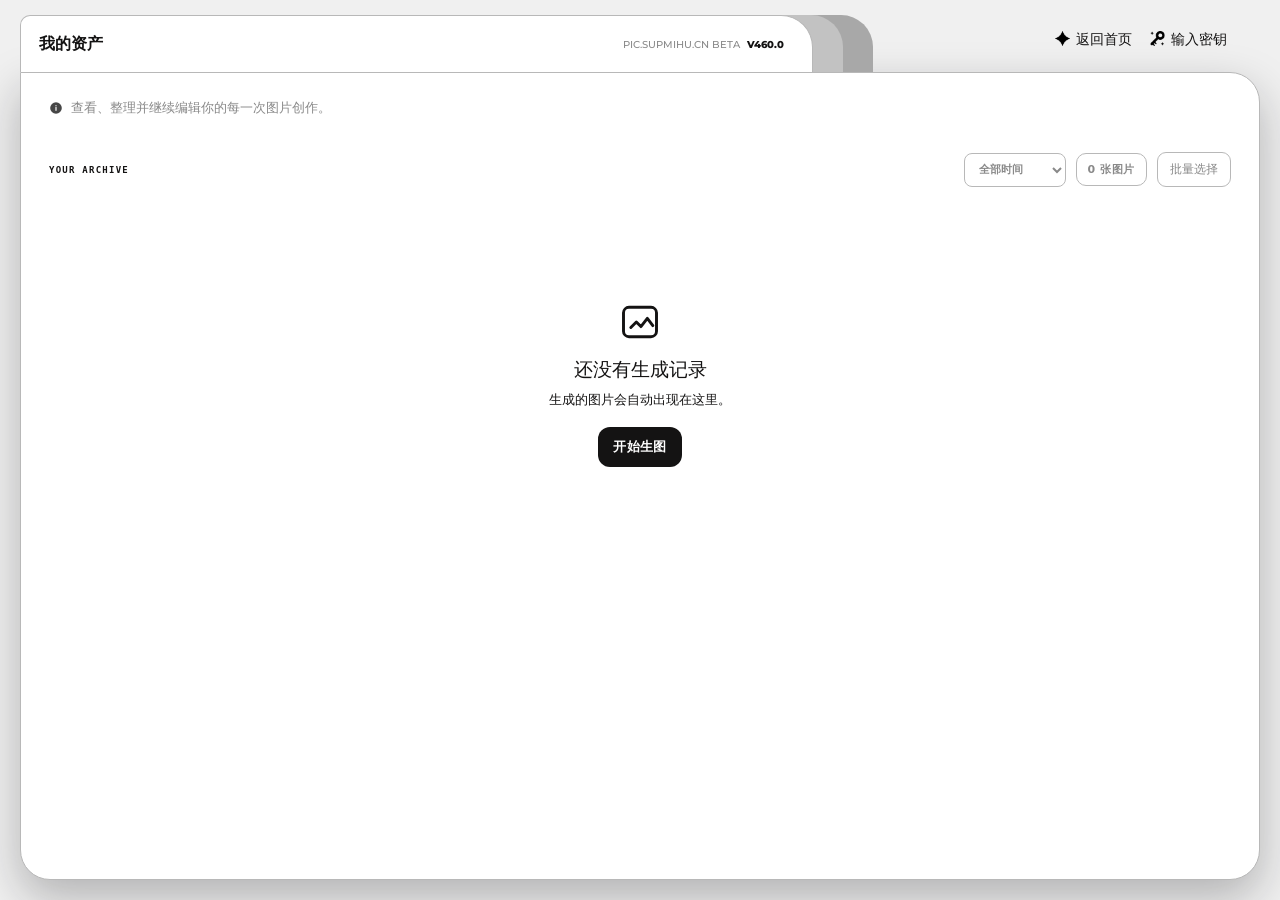
==== commit 2cea31a5: "Upgrade GPT Flare and Sunburst to 2.6 EXT with GIF output" ====
--- a/assets.html
+++ b/assets.html
@@ -17,7 +17,7 @@
 </head>
 <body class="assets-page">
 
-<header class="inner-prototype-header"><div class="inner-prototype-tab"><b>我的资产</b><span>PIC.SUPMIHU.CN BETA <strong id="appVersion">V459.0</strong></span></div><nav><a href="index.html"><img src="icon/home-gemini-solid.png" alt="">返回首页</a><a href="settings.html"><img src="icon/key-solid.png" alt="">输入密钥</a></nav></header>
+<header class="inner-prototype-header"><div class="inner-prototype-tab"><b>我的资产</b><span>PIC.SUPMIHU.CN BETA <strong id="appVersion">V460.0</strong></span></div><nav><a href="index.html"><img src="icon/home-gemini-solid.png" alt="">返回首页</a><a href="settings.html"><img src="icon/key-solid.png" alt="">输入密钥</a></nav></header>
 
 <nav class="app-rail" aria-label="主要功能" data-app-rail data-current="assets"></nav>
 
@@ -114,10 +114,10 @@
 </div>
 
 <div class="toast" id="toast"></div>
-<script src="shared.js?v=459"></script>
+<script src="shared.js?v=460"></script>
 <script src="generation-queue.js?v=450"></script>
 <script src="asset-card.js?v=450"></script>
-<script src="assets-page.js?v=459"></script>
+<script src="assets-page.js?v=460"></script>
 <script src="site-scrollbars.js?v=20260911-104034"></script>
 </body>
 </html>
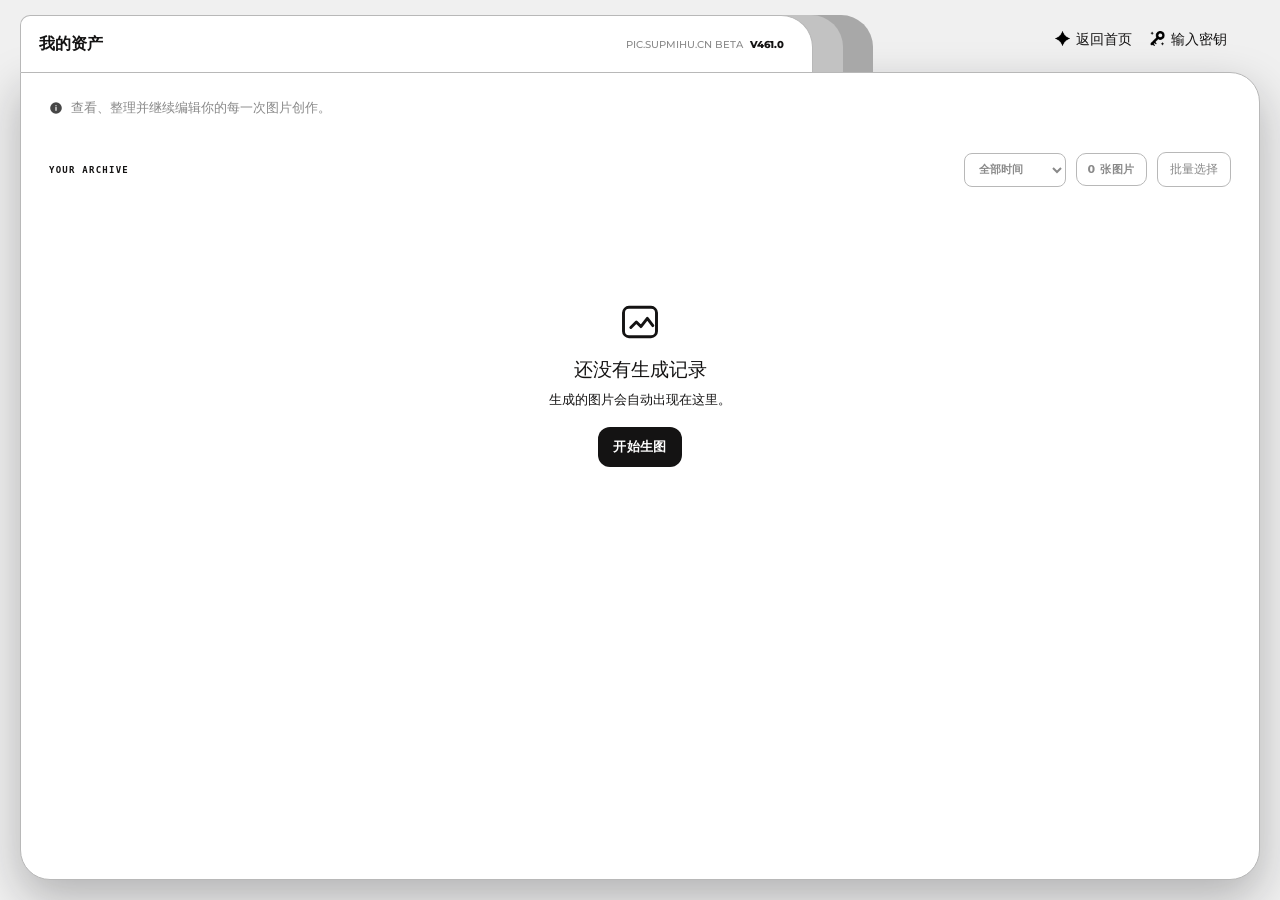
==== commit 0bacf95a: "Hide reference uploads in GIF mode like MOSS" ====
--- a/assets.html
+++ b/assets.html
@@ -17,7 +17,7 @@
 </head>
 <body class="assets-page">
 
-<header class="inner-prototype-header"><div class="inner-prototype-tab"><b>我的资产</b><span>PIC.SUPMIHU.CN BETA <strong id="appVersion">V460.0</strong></span></div><nav><a href="index.html"><img src="icon/home-gemini-solid.png" alt="">返回首页</a><a href="settings.html"><img src="icon/key-solid.png" alt="">输入密钥</a></nav></header>
+<header class="inner-prototype-header"><div class="inner-prototype-tab"><b>我的资产</b><span>PIC.SUPMIHU.CN BETA <strong id="appVersion">V461.0</strong></span></div><nav><a href="index.html"><img src="icon/home-gemini-solid.png" alt="">返回首页</a><a href="settings.html"><img src="icon/key-solid.png" alt="">输入密钥</a></nav></header>
 
 <nav class="app-rail" aria-label="主要功能" data-app-rail data-current="assets"></nav>
 
@@ -114,7 +114,7 @@
 </div>
 
 <div class="toast" id="toast"></div>
-<script src="shared.js?v=460"></script>
+<script src="shared.js?v=461"></script>
 <script src="generation-queue.js?v=450"></script>
 <script src="asset-card.js?v=450"></script>
 <script src="assets-page.js?v=460"></script>
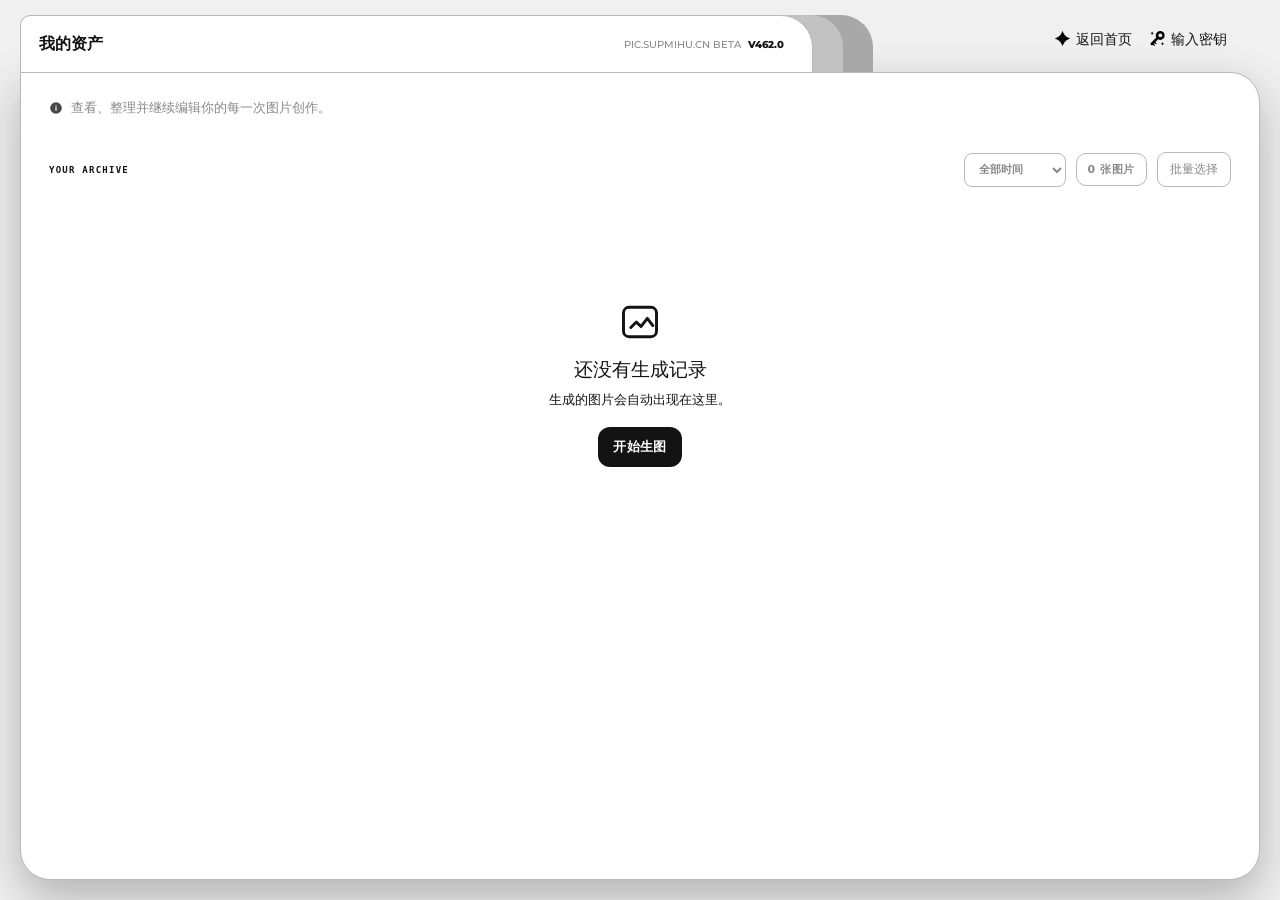
==== commit 6b5ee9b6: "Prevent PNG and GIF format labels from truncating" ====
--- a/assets.html
+++ b/assets.html
@@ -17,7 +17,7 @@
 </head>
 <body class="assets-page">
 
-<header class="inner-prototype-header"><div class="inner-prototype-tab"><b>我的资产</b><span>PIC.SUPMIHU.CN BETA <strong id="appVersion">V461.0</strong></span></div><nav><a href="index.html"><img src="icon/home-gemini-solid.png" alt="">返回首页</a><a href="settings.html"><img src="icon/key-solid.png" alt="">输入密钥</a></nav></header>
+<header class="inner-prototype-header"><div class="inner-prototype-tab"><b>我的资产</b><span>PIC.SUPMIHU.CN BETA <strong id="appVersion">V462.0</strong></span></div><nav><a href="index.html"><img src="icon/home-gemini-solid.png" alt="">返回首页</a><a href="settings.html"><img src="icon/key-solid.png" alt="">输入密钥</a></nav></header>
 
 <nav class="app-rail" aria-label="主要功能" data-app-rail data-current="assets"></nav>
 
@@ -114,7 +114,7 @@
 </div>
 
 <div class="toast" id="toast"></div>
-<script src="shared.js?v=461"></script>
+<script src="shared.js?v=462"></script>
 <script src="generation-queue.js?v=450"></script>
 <script src="asset-card.js?v=450"></script>
 <script src="assets-page.js?v=460"></script>
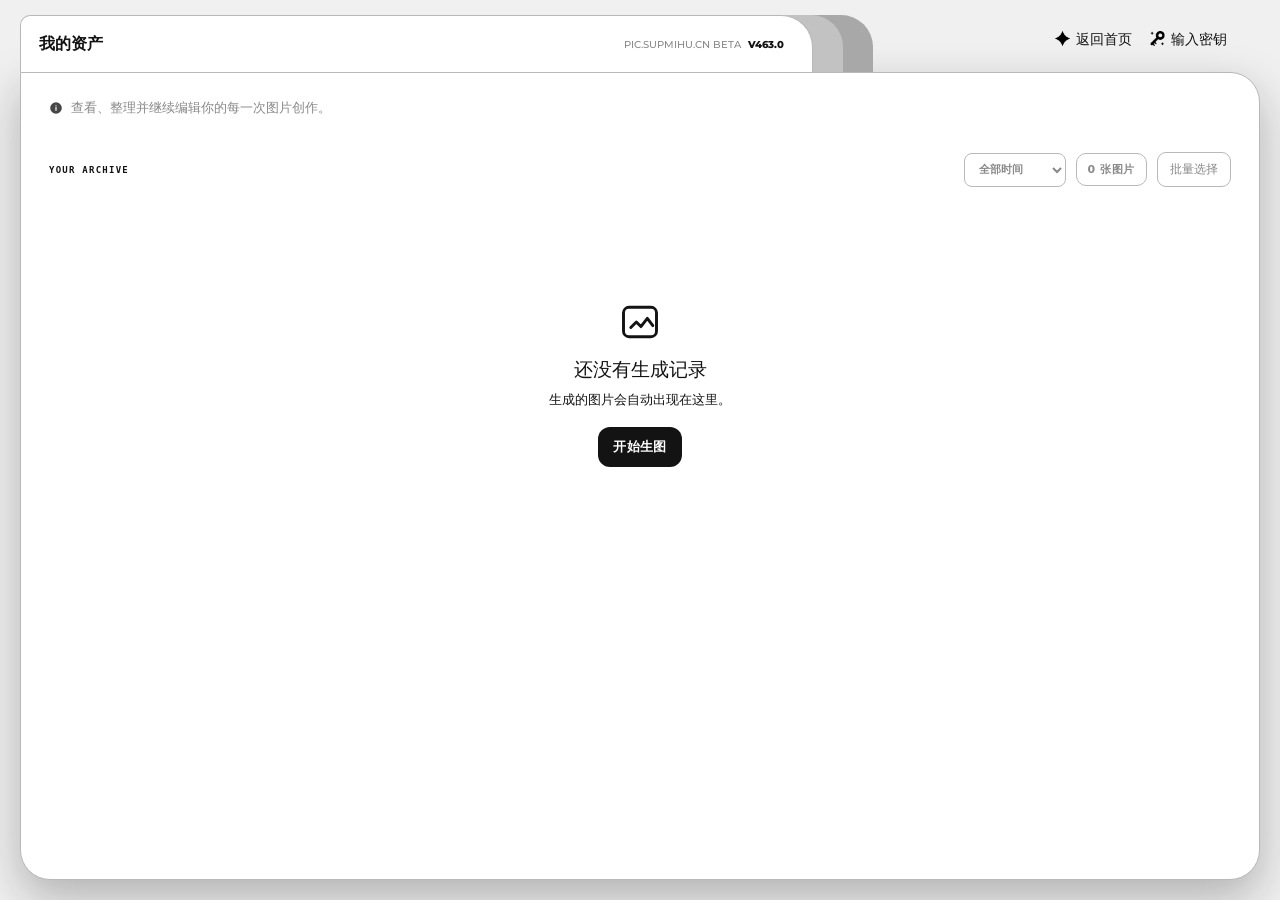
==== commit da56c530: "Keep Seedream reference upload state consistent" ====
--- a/assets.html
+++ b/assets.html
@@ -17,7 +17,7 @@
 </head>
 <body class="assets-page">
 
-<header class="inner-prototype-header"><div class="inner-prototype-tab"><b>我的资产</b><span>PIC.SUPMIHU.CN BETA <strong id="appVersion">V462.0</strong></span></div><nav><a href="index.html"><img src="icon/home-gemini-solid.png" alt="">返回首页</a><a href="settings.html"><img src="icon/key-solid.png" alt="">输入密钥</a></nav></header>
+<header class="inner-prototype-header"><div class="inner-prototype-tab"><b>我的资产</b><span>PIC.SUPMIHU.CN BETA <strong id="appVersion">V463.0</strong></span></div><nav><a href="index.html"><img src="icon/home-gemini-solid.png" alt="">返回首页</a><a href="settings.html"><img src="icon/key-solid.png" alt="">输入密钥</a></nav></header>
 
 <nav class="app-rail" aria-label="主要功能" data-app-rail data-current="assets"></nav>
 
@@ -114,7 +114,7 @@
 </div>
 
 <div class="toast" id="toast"></div>
-<script src="shared.js?v=462"></script>
+<script src="shared.js?v=463"></script>
 <script src="generation-queue.js?v=450"></script>
 <script src="asset-card.js?v=450"></script>
 <script src="assets-page.js?v=460"></script>
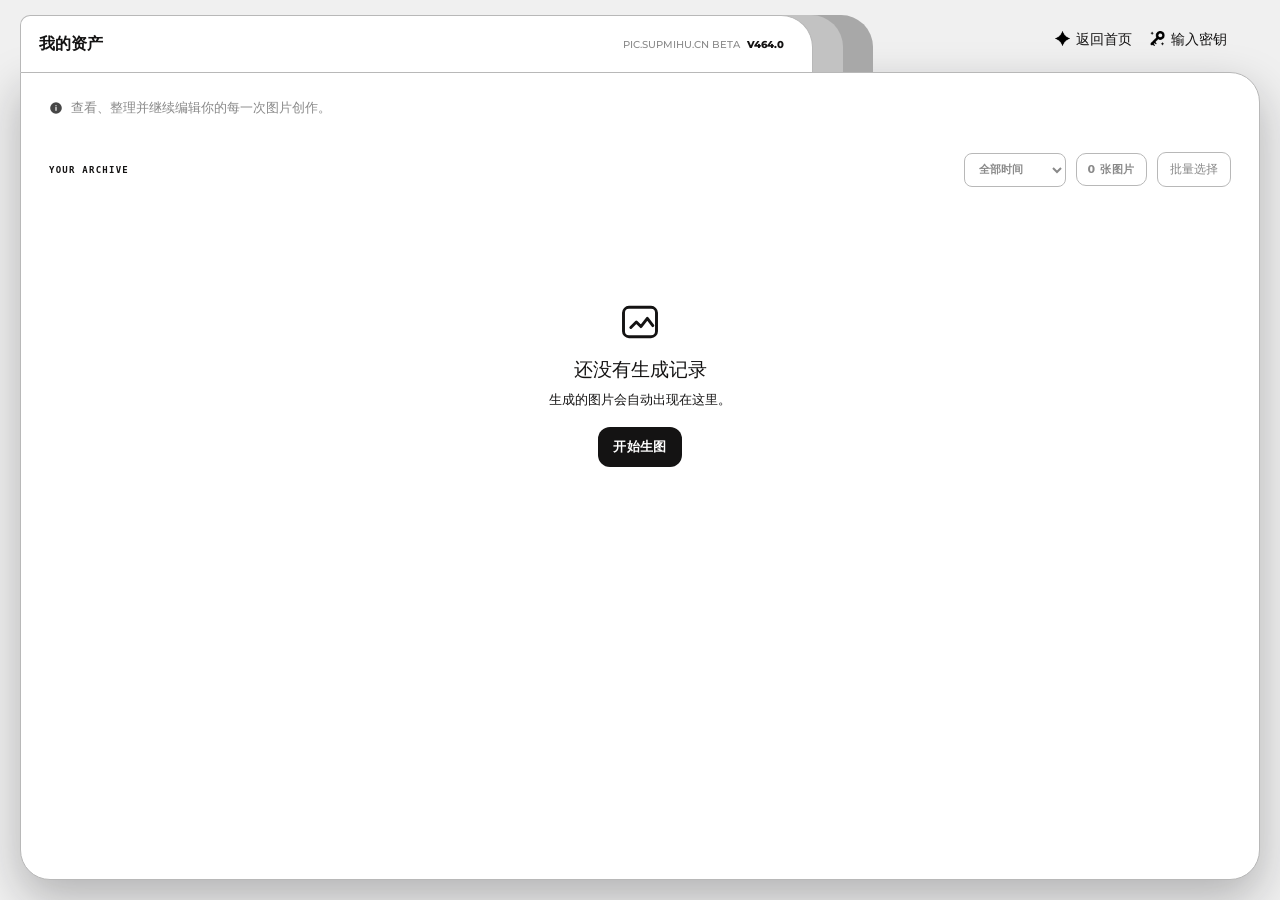
==== commit 90220ccf: "Keep six recent images below homepage composer" ====
--- a/assets.html
+++ b/assets.html
@@ -17,7 +17,7 @@
 </head>
 <body class="assets-page">
 
-<header class="inner-prototype-header"><div class="inner-prototype-tab"><b>我的资产</b><span>PIC.SUPMIHU.CN BETA <strong id="appVersion">V463.0</strong></span></div><nav><a href="index.html"><img src="icon/home-gemini-solid.png" alt="">返回首页</a><a href="settings.html"><img src="icon/key-solid.png" alt="">输入密钥</a></nav></header>
+<header class="inner-prototype-header"><div class="inner-prototype-tab"><b>我的资产</b><span>PIC.SUPMIHU.CN BETA <strong id="appVersion">V464.0</strong></span></div><nav><a href="index.html"><img src="icon/home-gemini-solid.png" alt="">返回首页</a><a href="settings.html"><img src="icon/key-solid.png" alt="">输入密钥</a></nav></header>
 
 <nav class="app-rail" aria-label="主要功能" data-app-rail data-current="assets"></nav>
 
@@ -114,7 +114,7 @@
 </div>
 
 <div class="toast" id="toast"></div>
-<script src="shared.js?v=463"></script>
+<script src="shared.js?v=464"></script>
 <script src="generation-queue.js?v=450"></script>
 <script src="asset-card.js?v=450"></script>
 <script src="assets-page.js?v=460"></script>
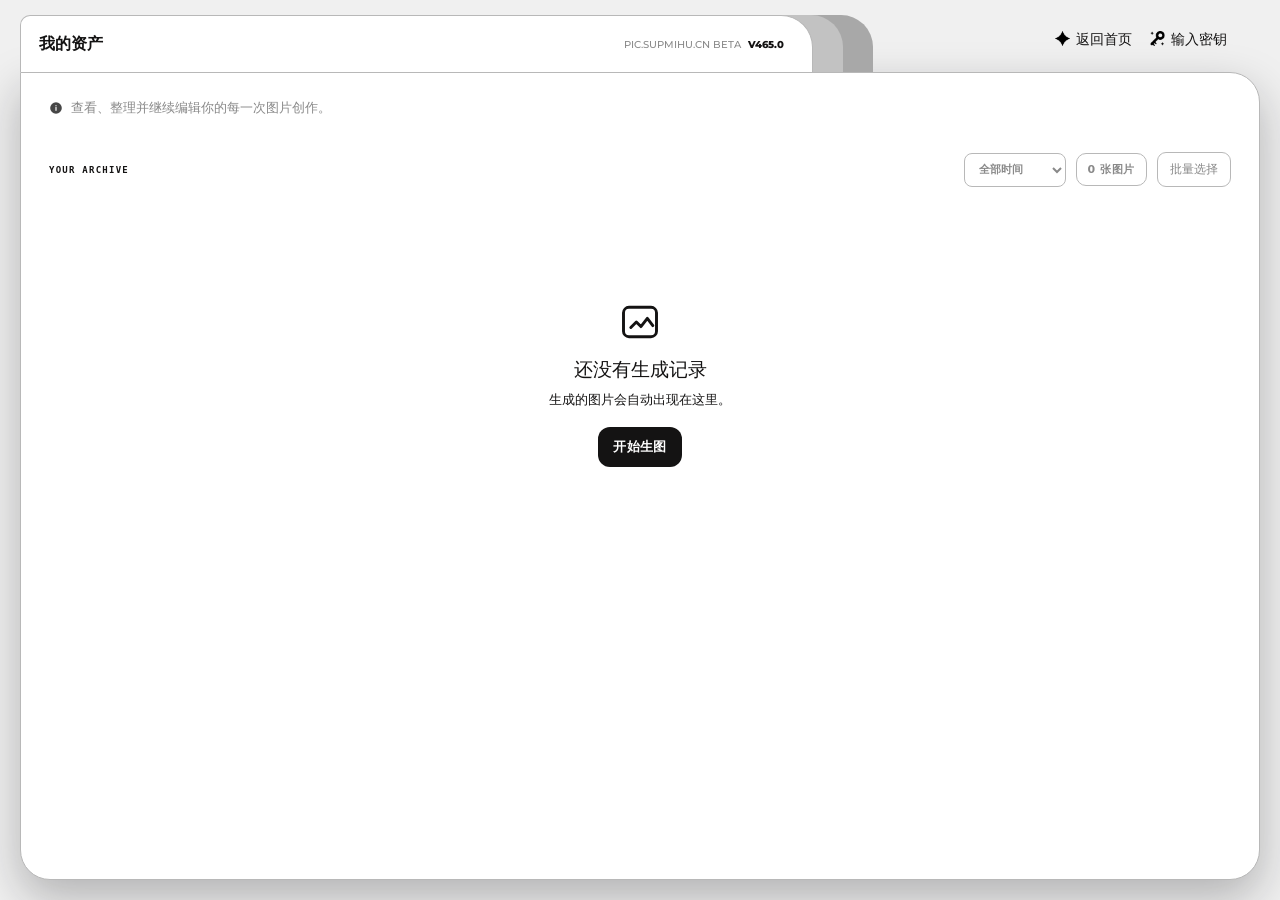
==== commit 8bd938a5: "Add Seedance 2.5 video workspace linked from homepage N" ====
--- a/assets.html
+++ b/assets.html
@@ -17,7 +17,7 @@
 </head>
 <body class="assets-page">
 
-<header class="inner-prototype-header"><div class="inner-prototype-tab"><b>我的资产</b><span>PIC.SUPMIHU.CN BETA <strong id="appVersion">V464.0</strong></span></div><nav><a href="index.html"><img src="icon/home-gemini-solid.png" alt="">返回首页</a><a href="settings.html"><img src="icon/key-solid.png" alt="">输入密钥</a></nav></header>
+<header class="inner-prototype-header"><div class="inner-prototype-tab"><b>我的资产</b><span>PIC.SUPMIHU.CN BETA <strong id="appVersion">V465.0</strong></span></div><nav><a href="index.html"><img src="icon/home-gemini-solid.png" alt="">返回首页</a><a href="settings.html"><img src="icon/key-solid.png" alt="">输入密钥</a></nav></header>
 
 <nav class="app-rail" aria-label="主要功能" data-app-rail data-current="assets"></nav>
 
@@ -114,7 +114,7 @@
 </div>
 
 <div class="toast" id="toast"></div>
-<script src="shared.js?v=464"></script>
+<script src="shared.js?v=465"></script>
 <script src="generation-queue.js?v=450"></script>
 <script src="asset-card.js?v=450"></script>
 <script src="assets-page.js?v=460"></script>
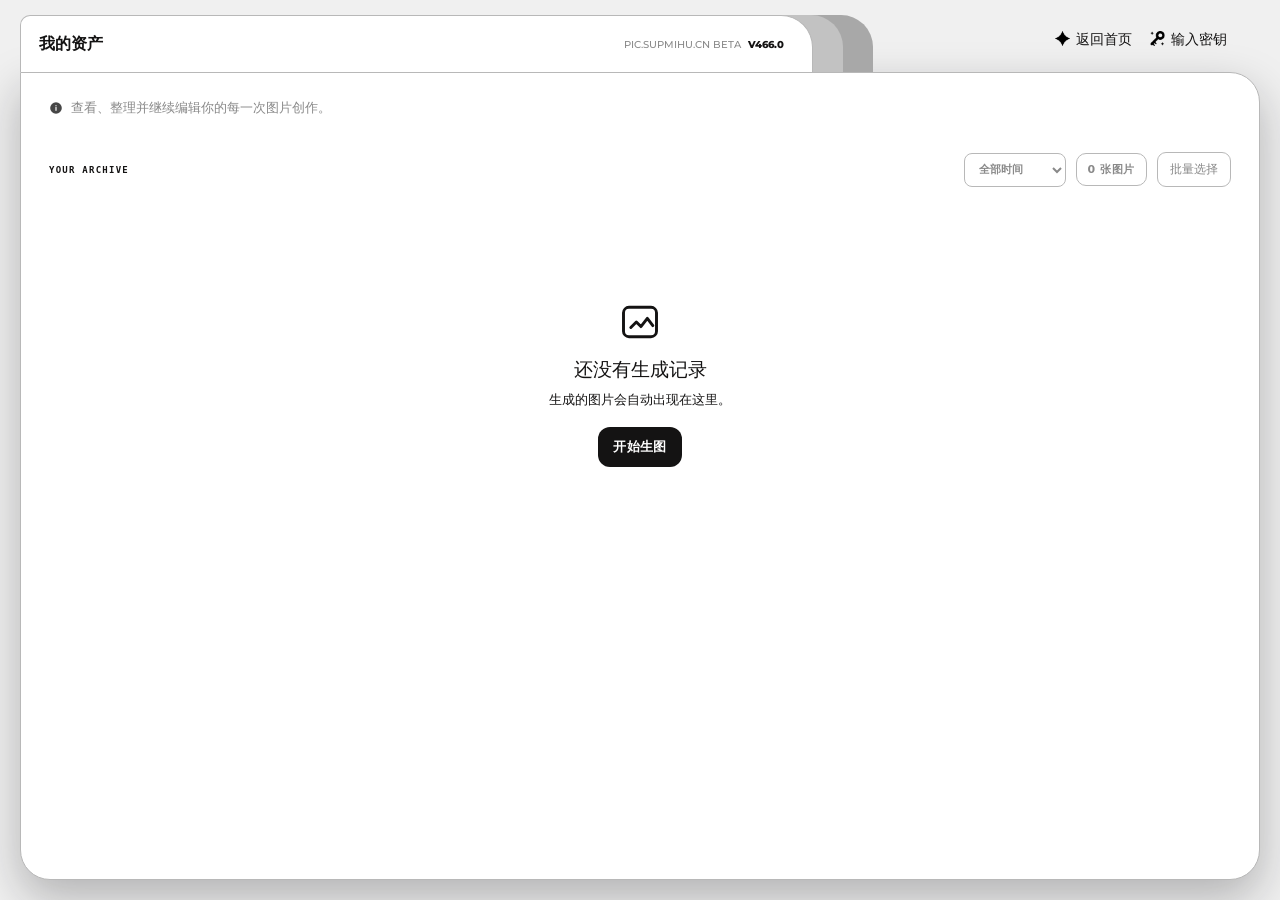
==== commit 86177de8: "Add video reference previews media uploads and mention picker" ====
--- a/assets.html
+++ b/assets.html
@@ -17,7 +17,7 @@
 </head>
 <body class="assets-page">
 
-<header class="inner-prototype-header"><div class="inner-prototype-tab"><b>我的资产</b><span>PIC.SUPMIHU.CN BETA <strong id="appVersion">V465.0</strong></span></div><nav><a href="index.html"><img src="icon/home-gemini-solid.png" alt="">返回首页</a><a href="settings.html"><img src="icon/key-solid.png" alt="">输入密钥</a></nav></header>
+<header class="inner-prototype-header"><div class="inner-prototype-tab"><b>我的资产</b><span>PIC.SUPMIHU.CN BETA <strong id="appVersion">V466.0</strong></span></div><nav><a href="index.html"><img src="icon/home-gemini-solid.png" alt="">返回首页</a><a href="settings.html"><img src="icon/key-solid.png" alt="">输入密钥</a></nav></header>
 
 <nav class="app-rail" aria-label="主要功能" data-app-rail data-current="assets"></nav>
 
@@ -114,7 +114,7 @@
 </div>
 
 <div class="toast" id="toast"></div>
-<script src="shared.js?v=465"></script>
+<script src="shared.js?v=466"></script>
 <script src="generation-queue.js?v=450"></script>
 <script src="asset-card.js?v=450"></script>
 <script src="assets-page.js?v=460"></script>
